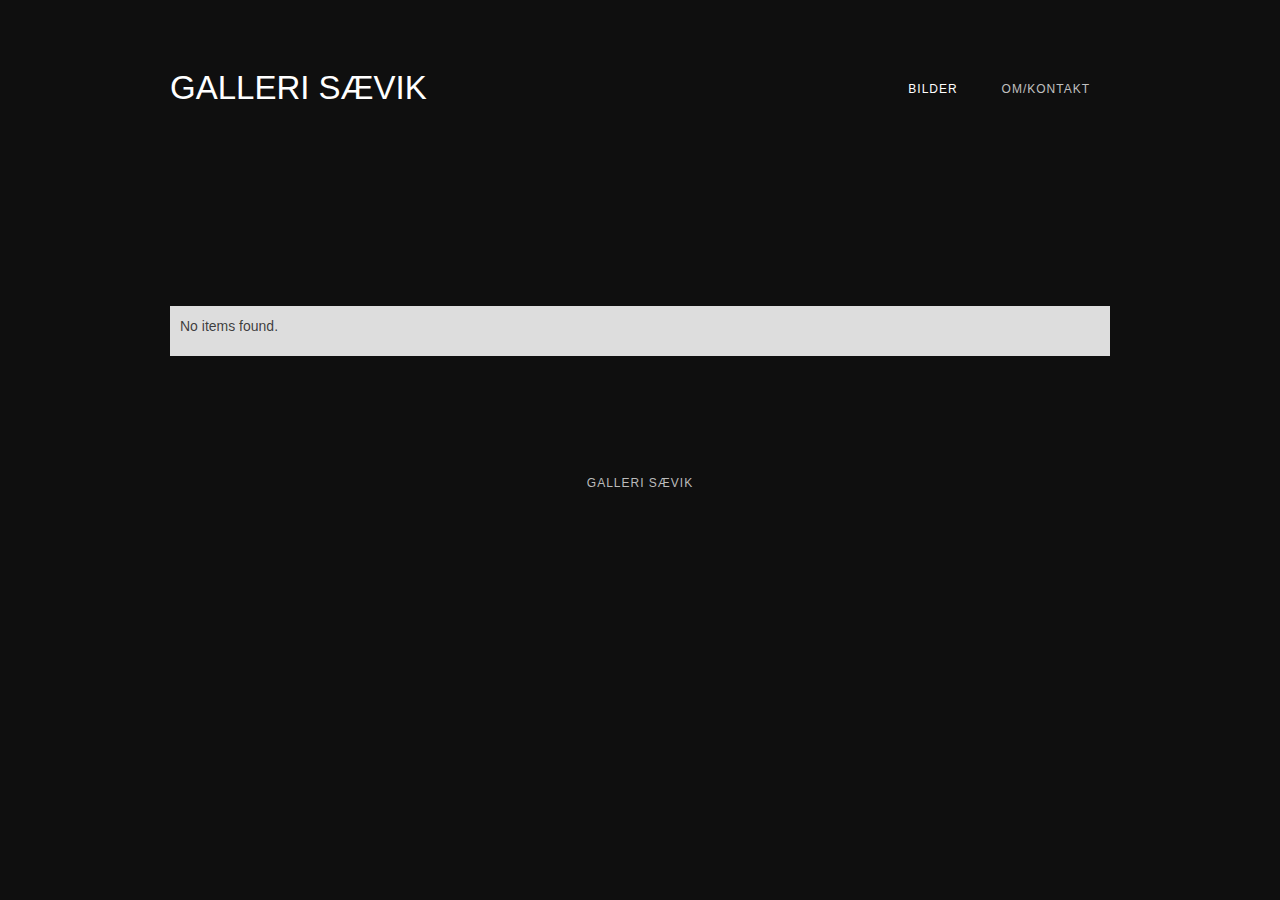
==== galleriet/index.html @ c8b90e95 "added site" ====
<!DOCTYPE html><!--  This site was created in Webflow. http://www.webflow.com  -->
<!--  Last Published: Wed Oct 27 2021 20:34:51 GMT+0000 (Coordinated Universal Time)  -->
<html data-wf-page="6176cd8d26c842cf38379faf" data-wf-site="6176cd8c26c84226b1379fab">
<head>
  <meta charset="utf-8">
  <title>Galleri Sævik</title>
  <meta content="Mitt navn er Hans Lennert Sævik og eg vokste opp på Sunnmøres kyst på ei lita øy som heiter Remøy. Eg har alltid teikna og måla, det å formidle tankar og inntrykk gjennom små og store bilder har eg stor glede av." name="description">
  <meta content="width=device-width, initial-scale=1" name="viewport">
  <meta content="Webflow" name="generator">
  <link href="css/normalize.css" rel="stylesheet" type="text/css">
  <link href="css/webflow.css" rel="stylesheet" type="text/css">
  <link href="css/kristian-arnesens-supercool-site.webflow.css" rel="stylesheet" type="text/css">
  <script src="https://ajax.googleapis.com/ajax/libs/webfont/1.6.26/webfont.js" type="text/javascript"></script>
  <script type="text/javascript">WebFont.load({  google: {    families: ["Montserrat:100,100italic,200,200italic,300,300italic,400,400italic,500,500italic,600,600italic,700,700italic,800,800italic,900,900italic","Roboto:300,regular,500"]  }});</script>
  <!-- [if lt IE 9]><script src="https://cdnjs.cloudflare.com/ajax/libs/html5shiv/3.7.3/html5shiv.min.js" type="text/javascript"></script><![endif] -->
  <script type="text/javascript">!function(o,c){var n=c.documentElement,t=" w-mod-";n.className+=t+"js",("ontouchstart"in o||o.DocumentTouch&&c instanceof DocumentTouch)&&(n.className+=t+"touch")}(window,document);</script>
  <link href="images/favicon.ico" rel="shortcut icon" type="image/x-icon">
  <link href="images/webclip.png" rel="apple-touch-icon">
</head>
<body class="body">
  <div data-collapse="medium" data-animation="default" data-duration="400" data-easing="ease" data-easing2="ease" role="banner" class="navigation-bar w-nav">
    <div class="container-2 w-container">
      <a href="index.html" aria-current="page" class="brand-link w-nav-brand w--current">
        <h1 class="brand-text">galleri sævik</h1>
      </a>
      <nav role="navigation" class="navigation-menu w-nav-menu">
        <a href="index.html" aria-current="page" class="navigation-link w-nav-link w--current">bilder</a>
        <a href="om.html" class="navigation-link w-nav-link">om/KONTAKT</a>
      </nav>
      <div class="hamburger-button w-nav-button">
        <div class="w-icon-nav-menu"></div>
      </div>
    </div>
  </div>
  <div data-w-id="7a8850a9-df16-95db-3a41-89ef258574bd" style="opacity:0" class="section-3 wf-section">
    <div class="text-block">Ta kontakt dersom du ynskjer å kjøpe eit bilete eller har spørsmål:</div>
    <a href="https://www.facebook.com/gallerisaevik" target="_blank" class="button button-4 forside-fb-knapp w-button">Facebook</a>
    <a href="tel:+4791871027" class="button button-4 w-button">918 71 027</a>
  </div>
  <div class="section wf-section">
    <div class="container w-container">
      <div class="w-dyn-list">
        <div role="list" class="collection-list masonry w-dyn-items w-row">
          <div role="listitem" class="collection-item masonry-item w-dyn-item w-col w-col-4">
            <a href="#" class="photo-link-block w-inline-block"><img style="opacity:0" data-w-id="dffe800f-c9b8-ebf3-4cc5-1fbe0707898b" src="" alt="">
              <div class="title"></div>
            </a>
          </div>
        </div>
        <div class="w-dyn-empty">
          <p>No items found.</p>
        </div>
      </div>
    </div>
  </div>
  <div class="footer wf-section">
    <div class="footer-text">galleri sævik</div>
  </div>
  <div class="w-embed">
    <style>
.w-webflow-badge {
position: fixed !important;    
display: None !important;    
visibility: hidden !important;}  
</style>
  </div>
  <script src="https://d3e54v103j8qbb.cloudfront.net/js/jquery-3.5.1.min.dc5e7f18c8.js?site=6176cd8c26c84226b1379fab" type="text/javascript" integrity="sha256-9/aliU8dGd2tb6OSsuzixeV4y/faTqgFtohetphbbj0=" crossorigin="anonymous"></script>
  <script src="js/webflow.js" type="text/javascript"></script>
  <!-- [if lte IE 9]><script src="https://cdnjs.cloudflare.com/ajax/libs/placeholders/3.0.2/placeholders.min.js"></script><![endif] -->
</body>
</html>
---- galleriet/css/webflow.css ----
@font-face {
  font-family: 'webflow-icons';
  src: url("[data-uri]") format('truetype');
  font-weight: normal;
  font-style: normal;
}
[class^="w-icon-"],
[class*=" w-icon-"] {
  /* use !important to prevent issues with browser extensions that change fonts */
  font-family: 'webflow-icons' !important;
  speak: none;
  font-style: normal;
  font-weight: normal;
  font-variant: normal;
  text-transform: none;
  line-height: 1;
  /* Better Font Rendering =========== */
  -webkit-font-smoothing: antialiased;
  -moz-osx-font-smoothing: grayscale;
}
.w-icon-slider-right:before {
  content: "\e600";
}
.w-icon-slider-left:before {
  content: "\e601";
}
.w-icon-nav-menu:before {
  content: "\e602";
}
.w-icon-arrow-down:before,
.w-icon-dropdown-toggle:before {
  content: "\e603";
}
.w-icon-file-upload-remove:before {
  content: "\e900";
}
.w-icon-file-upload-icon:before {
  content: "\e903";
}
* {
  -webkit-box-sizing: border-box;
  -moz-box-sizing: border-box;
  box-sizing: border-box;
}
html {
  height: 100%;
}
body {
  margin: 0;
  min-height: 100%;
  background-color: #fff;
  font-family: Arial, sans-serif;
  font-size: 14px;
  line-height: 20px;
  color: #333;
}
img {
  max-width: 100%;
  vertical-align: middle;
  display: inline-block;
}
html.w-mod-touch * {
  background-attachment: scroll !important;
}
.w-block {
  display: block;
}
.w-inline-block {
  max-width: 100%;
  display: inline-block;
}
.w-clearfix:before,
.w-clearfix:after {
  content: " ";
  display: table;
  grid-column-start: 1;
  grid-row-start: 1;
  grid-column-end: 2;
  grid-row-end: 2;
}
.w-clearfix:after {
  clear: both;
}
.w-hidden {
  display: none;
}
.w-button {
  display: inline-block;
  padding: 9px 15px;
  background-color: #3898EC;
  color: white;
  border: 0;
  line-height: inherit;
  text-decoration: none;
  cursor: pointer;
  border-radius: 0;
}
input.w-button {
  -webkit-appearance: button;
}
html[data-w-dynpage] [data-w-cloak] {
  color: transparent !important;
}
.w-webflow-badge,
.w-webflow-badge * {
  position: static;
  left: auto;
  top: auto;
  right: auto;
  bottom: auto;
  z-index: auto;
  display: block;
  visibility: visible;
  overflow: visible;
  overflow-x: visible;
  overflow-y: visible;
  box-sizing: border-box;
  width: auto;
  height: auto;
  max-height: none;
  max-width: none;
  min-height: 0;
  min-width: 0;
  margin: 0;
  padding: 0;
  float: none;
  clear: none;
  border: 0 none transparent;
  border-radius: 0;
  background: none;
  background-image: none;
  background-position: 0% 0%;
  background-size: auto auto;
  background-repeat: repeat;
  background-origin: padding-box;
  background-clip: border-box;
  background-attachment: scroll;
  background-color: transparent;
  box-shadow: none;
  opacity: 1.0;
  transform: none;
  transition: none;
  direction: ltr;
  font-family: inherit;
  font-weight: inherit;
  color: inherit;
  font-size: inherit;
  line-height: inherit;
  font-style: inherit;
  font-variant: inherit;
  text-align: inherit;
  letter-spacing: inherit;
  text-decoration: inherit;
  text-indent: 0;
  text-transform: inherit;
  list-style-type: disc;
  text-shadow: none;
  font-smoothing: auto;
  vertical-align: baseline;
  cursor: inherit;
  white-space: inherit;
  word-break: normal;
  word-spacing: normal;
  word-wrap: normal;
}
.w-webflow-badge {
  position: fixed !important;
  display: inline-block !important;
  visibility: visible !important;
  opacity: 1 !important;
  z-index: 2147483647 !important;
  top: auto !important;
  right: 12px !important;
  bottom: 12px !important;
  left: auto !important;
  color: #AAADB0 !important;
  background-color: #fff !important;
  border-radius: 3px !important;
  padding: 6px 8px 6px 6px !important;
  font-size: 12px !important;
  opacity: 1.0 !important;
  line-height: 14px !important;
  text-decoration: none !important;
  transform: none !important;
  margin: 0 !important;
  width: auto !important;
  height: auto !important;
  overflow: visible !important;
  white-space: nowrap;
  box-shadow: 0 0 0 1px rgba(0, 0, 0, 0.1), 0px 1px 3px rgba(0, 0, 0, 0.1);
  cursor: pointer;
}
.w-webflow-badge > img {
  display: inline-block !important;
  visibility: visible !important;
  opacity: 1 !important;
  vertical-align: middle !important;
}
h1,
h2,
h3,
h4,
h5,
h6 {
  font-weight: bold;
  margin-bottom: 10px;
}
h1 {
  font-size: 38px;
  line-height: 44px;
  margin-top: 20px;
}
h2 {
  font-size: 32px;
  line-height: 36px;
  margin-top: 20px;
}
h3 {
  font-size: 24px;
  line-height: 30px;
  margin-top: 20px;
}
h4 {
  font-size: 18px;
  line-height: 24px;
  margin-top: 10px;
}
h5 {
  font-size: 14px;
  line-height: 20px;
  margin-top: 10px;
}
h6 {
  font-size: 12px;
  line-height: 18px;
  margin-top: 10px;
}
p {
  margin-top: 0;
  margin-bottom: 10px;
}
blockquote {
  margin: 0 0 10px 0;
  padding: 10px 20px;
  border-left: 5px solid #E2E2E2;
  font-size: 18px;
  line-height: 22px;
}
figure {
  margin: 0;
  margin-bottom: 10px;
}
figcaption {
  margin-top: 5px;
  text-align: center;
}
ul,
ol {
  margin-top: 0px;
  margin-bottom: 10px;
  padding-left: 40px;
}
.w-list-unstyled {
  padding-left: 0;
  list-style: none;
}
.w-embed:before,
.w-embed:after {
  content: " ";
  display: table;
  grid-column-start: 1;
  grid-row-start: 1;
  grid-column-end: 2;
  grid-row-end: 2;
}
.w-embed:after {
  clear: both;
}
.w-video {
  width: 100%;
  position: relative;
  padding: 0;
}
.w-video iframe,
.w-video object,
.w-video embed {
  position: absolute;
  top: 0;
  left: 0;
  width: 100%;
  height: 100%;
}
fieldset {
  padding: 0;
  margin: 0;
  border: 0;
}
button,
html input[type="button"],
input[type="reset"] {
  border: 0;
  cursor: pointer;
  -webkit-appearance: button;
}
.w-form {
  margin: 0 0 15px;
}
.w-form-done {
  display: none;
  padding: 20px;
  text-align: center;
  background-color: #dddddd;
}
.w-form-fail {
  display: none;
  margin-top: 10px;
  padding: 10px;
  background-color: #ffdede;
}
label {
  display: block;
  margin-bottom: 5px;
  font-weight: bold;
}
.w-input,
.w-select {
  display: block;
  width: 100%;
  height: 38px;
  padding: 8px 12px;
  margin-bottom: 10px;
  font-size: 14px;
  line-height: 1.428571429;
  color: #333333;
  vertical-align: middle;
  background-color: #ffffff;
  border: 1px solid #cccccc;
}
.w-input:-moz-placeholder,
.w-select:-moz-placeholder {
  color: #999;
}
.w-input::-moz-placeholder,
.w-select::-moz-placeholder {
  color: #999;
  opacity: 1;
}
.w-input:-ms-input-placeholder,
.w-select:-ms-input-placeholder {
  color: #999;
}
.w-input::-webkit-input-placeholder,
.w-select::-webkit-input-placeholder {
  color: #999;
}
.w-input:focus,
.w-select:focus {
  border-color: #3898EC;
  outline: 0;
}
.w-input[disabled],
.w-select[disabled],
.w-input[readonly],
.w-select[readonly],
fieldset[disabled] .w-input,
fieldset[disabled] .w-select {
  cursor: not-allowed;
  background-color: #eeeeee;
}
textarea.w-input,
textarea.w-select {
  height: auto;
}
.w-select {
  background-color: #f3f3f3;
}
.w-select[multiple] {
  height: auto;
}
.w-form-label {
  display: inline-block;
  cursor: pointer;
  font-weight: normal;
  margin-bottom: 0px;
}
.w-radio {
  display: block;
  margin-bottom: 5px;
  padding-left: 20px;
}
.w-radio:before,
.w-radio:after {
  content: " ";
  display: table;
  grid-column-start: 1;
  grid-row-start: 1;
  grid-column-end: 2;
  grid-row-end: 2;
}
.w-radio:after {
  clear: both;
}
.w-radio-input {
  margin: 4px 0 0;
  margin-top: 1px \9;
  line-height: normal;
  float: left;
  margin-left: -20px;
}
.w-radio-input {
  margin-top: 3px;
}
.w-file-upload {
  display: block;
  margin-bottom: 10px;
}
.w-file-upload-input {
  width: 0.1px;
  height: 0.1px;
  opacity: 0;
  overflow: hidden;
  position: absolute;
  z-index: -100;
}
.w-file-upload-default,
.w-file-upload-uploading,
.w-file-upload-success {
  display: inline-block;
  color: #333333;
}
.w-file-upload-error {
  display: block;
  margin-top: 10px;
}
.w-file-upload-default.w-hidden,
.w-file-upload-uploading.w-hidden,
.w-file-upload-error.w-hidden,
.w-file-upload-success.w-hidden {
  display: none;
}
.w-file-upload-uploading-btn {
  display: flex;
  font-size: 14px;
  font-weight: normal;
  cursor: pointer;
  margin: 0;
  padding: 8px 12px;
  border: 1px solid #cccccc;
  background-color: #fafafa;
}
.w-file-upload-file {
  display: flex;
  flex-grow: 1;
  justify-content: space-between;
  margin: 0;
  padding: 8px 9px 8px 11px;
  border: 1px solid #cccccc;
  background-color: #fafafa;
}
.w-file-upload-file-name {
  font-size: 14px;
  font-weight: normal;
  display: block;
}
.w-file-remove-link {
  margin-top: 3px;
  margin-left: 10px;
  width: auto;
  height: auto;
  padding: 3px;
  display: block;
  cursor: pointer;
}
.w-icon-file-upload-remove {
  margin: auto;
  font-size: 10px;
}
.w-file-upload-error-msg {
  display: inline-block;
  color: #ea384c;
  padding: 2px 0;
}
.w-file-upload-info {
  display: inline-block;
  line-height: 38px;
  padding: 0 12px;
}
.w-file-upload-label {
  display: inline-block;
  font-size: 14px;
  font-weight: normal;
  cursor: pointer;
  margin: 0;
  padding: 8px 12px;
  border: 1px solid #cccccc;
  background-color: #fafafa;
}
.w-icon-file-upload-icon,
.w-icon-file-upload-uploading {
  display: inline-block;
  margin-right: 8px;
  width: 20px;
}
.w-icon-file-upload-uploading {
  height: 20px;
}
.w-container {
  margin-left: auto;
  margin-right: auto;
  max-width: 940px;
}
.w-container:before,
.w-container:after {
  content: " ";
  display: table;
  grid-column-start: 1;
  grid-row-start: 1;
  grid-column-end: 2;
  grid-row-end: 2;
}
.w-container:after {
  clear: both;
}
.w-container .w-row {
  margin-left: -10px;
  margin-right: -10px;
}
.w-row:before,
.w-row:after {
  content: " ";
  display: table;
  grid-column-start: 1;
  grid-row-start: 1;
  grid-column-end: 2;
  grid-row-end: 2;
}
.w-row:after {
  clear: both;
}
.w-row .w-row {
  margin-left: 0;
  margin-right: 0;
}
.w-col {
  position: relative;
  float: left;
  width: 100%;
  min-height: 1px;
  padding-left: 10px;
  padding-right: 10px;
}
.w-col .w-col {
  padding-left: 0;
  padding-right: 0;
}
.w-col-1 {
  width: 8.33333333%;
}
.w-col-2 {
  width: 16.66666667%;
}
.w-col-3 {
  width: 25%;
}
.w-col-4 {
  width: 33.33333333%;
}
.w-col-5 {
  width: 41.66666667%;
}
.w-col-6 {
  width: 50%;
}
.w-col-7 {
  width: 58.33333333%;
}
.w-col-8 {
  width: 66.66666667%;
}
.w-col-9 {
  width: 75%;
}
.w-col-10 {
  width: 83.33333333%;
}
.w-col-11 {
  width: 91.66666667%;
}
.w-col-12 {
  width: 100%;
}
.w-hidden-main {
  display: none !important;
}
@media screen and (max-width: 991px) {
  .w-container {
    max-width: 728px;
  }
  .w-hidden-main {
    display: inherit !important;
  }
  .w-hidden-medium {
    display: none !important;
  }
  .w-col-medium-1 {
    width: 8.33333333%;
  }
  .w-col-medium-2 {
    width: 16.66666667%;
  }
  .w-col-medium-3 {
    width: 25%;
  }
  .w-col-medium-4 {
    width: 33.33333333%;
  }
  .w-col-medium-5 {
    width: 41.66666667%;
  }
  .w-col-medium-6 {
    width: 50%;
  }
  .w-col-medium-7 {
    width: 58.33333333%;
  }
  .w-col-medium-8 {
    width: 66.66666667%;
  }
  .w-col-medium-9 {
    width: 75%;
  }
  .w-col-medium-10 {
    width: 83.33333333%;
  }
  .w-col-medium-11 {
    width: 91.66666667%;
  }
  .w-col-medium-12 {
    width: 100%;
  }
  .w-col-stack {
    width: 100%;
    left: auto;
    right: auto;
  }
}
@media screen and (max-width: 767px) {
  .w-hidden-main {
    display: inherit !important;
  }
  .w-hidden-medium {
    display: inherit !important;
  }
  .w-hidden-small {
    display: none !important;
  }
  .w-row,
  .w-container .w-row {
    margin-left: 0;
    margin-right: 0;
  }
  .w-col {
    width: 100%;
    left: auto;
    right: auto;
  }
  .w-col-small-1 {
    width: 8.33333333%;
  }
  .w-col-small-2 {
    width: 16.66666667%;
  }
  .w-col-small-3 {
    width: 25%;
  }
  .w-col-small-4 {
    width: 33.33333333%;
  }
  .w-col-small-5 {
    width: 41.66666667%;
  }
  .w-col-small-6 {
    width: 50%;
  }
  .w-col-small-7 {
    width: 58.33333333%;
  }
  .w-col-small-8 {
    width: 66.66666667%;
  }
  .w-col-small-9 {
    width: 75%;
  }
  .w-col-small-10 {
    width: 83.33333333%;
  }
  .w-col-small-11 {
    width: 91.66666667%;
  }
  .w-col-small-12 {
    width: 100%;
  }
}
@media screen and (max-width: 479px) {
  .w-container {
    max-width: none;
  }
  .w-hidden-main {
    display: inherit !important;
  }
  .w-hidden-medium {
    display: inherit !important;
  }
  .w-hidden-small {
    display: inherit !important;
  }
  .w-hidden-tiny {
    display: none !important;
  }
  .w-col {
    width: 100%;
  }
  .w-col-tiny-1 {
    width: 8.33333333%;
  }
  .w-col-tiny-2 {
    width: 16.66666667%;
  }
  .w-col-tiny-3 {
    width: 25%;
  }
  .w-col-tiny-4 {
    width: 33.33333333%;
  }
  .w-col-tiny-5 {
    width: 41.66666667%;
  }
  .w-col-tiny-6 {
    width: 50%;
  }
  .w-col-tiny-7 {
    width: 58.33333333%;
  }
  .w-col-tiny-8 {
    width: 66.66666667%;
  }
  .w-col-tiny-9 {
    width: 75%;
  }
  .w-col-tiny-10 {
    width: 83.33333333%;
  }
  .w-col-tiny-11 {
    width: 91.66666667%;
  }
  .w-col-tiny-12 {
    width: 100%;
  }
}
.w-widget {
  position: relative;
}
.w-widget-map {
  width: 100%;
  height: 400px;
}
.w-widget-map label {
  width: auto;
  display: inline;
}
.w-widget-map img {
  max-width: inherit;
}
.w-widget-map .gm-style-iw {
  text-align: center;
}
.w-widget-map .gm-style-iw > button {
  display: none !important;
}
.w-widget-twitter {
  overflow: hidden;
}
.w-widget-twitter-count-shim {
  display: inline-block;
  vertical-align: top;
  position: relative;
  width: 28px;
  height: 20px;
  text-align: center;
  background: white;
  border: #758696 solid 1px;
  border-radius: 3px;
}
.w-widget-twitter-count-shim * {
  pointer-events: none;
  -webkit-user-select: none;
  -moz-user-select: none;
  -ms-user-select: none;
  user-select: none;
}
.w-widget-twitter-count-shim .w-widget-twitter-count-inner {
  position: relative;
  font-size: 15px;
  line-height: 12px;
  text-align: center;
  color: #999;
  font-family: serif;
}
.w-widget-twitter-count-shim .w-widget-twitter-count-clear {
  position: relative;
  display: block;
}
.w-widget-twitter-count-shim.w--large {
  width: 36px;
  height: 28px;
}
.w-widget-twitter-count-shim.w--large .w-widget-twitter-count-inner {
  font-size: 18px;
  line-height: 18px;
}
.w-widget-twitter-count-shim:not(.w--vertical) {
  margin-left: 5px;
  margin-right: 8px;
}
.w-widget-twitter-count-shim:not(.w--vertical).w--large {
  margin-left: 6px;
}
.w-widget-twitter-count-shim:not(.w--vertical):before,
.w-widget-twitter-count-shim:not(.w--vertical):after {
  top: 50%;
  left: 0;
  border: solid transparent;
  content: " ";
  height: 0;
  width: 0;
  position: absolute;
  pointer-events: none;
}
.w-widget-twitter-count-shim:not(.w--vertical):before {
  border-color: rgba(117, 134, 150, 0);
  border-right-color: #5d6c7b;
  border-width: 4px;
  margin-left: -9px;
  margin-top: -4px;
}
.w-widget-twitter-count-shim:not(.w--vertical).w--large:before {
  border-width: 5px;
  margin-left: -10px;
  margin-top: -5px;
}
.w-widget-twitter-count-shim:not(.w--vertical):after {
  border-color: rgba(255, 255, 255, 0);
  border-right-color: white;
  border-width: 4px;
  margin-left: -8px;
  margin-top: -4px;
}
.w-widget-twitter-count-shim:not(.w--vertical).w--large:after {
  border-width: 5px;
  margin-left: -9px;
  margin-top: -5px;
}
.w-widget-twitter-count-shim.w--vertical {
  width: 61px;
  height: 33px;
  margin-bottom: 8px;
}
.w-widget-twitter-count-shim.w--vertical:before,
.w-widget-twitter-count-shim.w--vertical:after {
  top: 100%;
  left: 50%;
  border: solid transparent;
  content: " ";
  height: 0;
  width: 0;
  position: absolute;
  pointer-events: none;
}
.w-widget-twitter-count-shim.w--vertical:before {
  border-color: rgba(117, 134, 150, 0);
  border-top-color: #5d6c7b;
  border-width: 5px;
  margin-left: -5px;
}
.w-widget-twitter-count-shim.w--vertical:after {
  border-color: rgba(255, 255, 255, 0);
  border-top-color: white;
  border-width: 4px;
  margin-left: -4px;
}
.w-widget-twitter-count-shim.w--vertical .w-widget-twitter-count-inner {
  font-size: 18px;
  line-height: 22px;
}
.w-widget-twitter-count-shim.w--vertical.w--large {
  width: 76px;
}
.w-widget-gplus {
  overflow: hidden;
}
.w-background-video {
  position: relative;
  overflow: hidden;
  height: 500px;
  color: white;
}
.w-background-video > video {
  background-size: cover;
  background-position: 50% 50%;
  position: absolute;
  margin: auto;
  width: 100%;
  height: 100%;
  right: -100%;
  bottom: -100%;
  top: -100%;
  left: -100%;
  object-fit: cover;
  z-index: -100;
}
.w-background-video > video::-webkit-media-controls-start-playback-button {
  display: none !important;
  -webkit-appearance: none;
}
.w-slider {
  position: relative;
  height: 300px;
  text-align: center;
  background: #dddddd;
  clear: both;
  -webkit-tap-highlight-color: rgba(0, 0, 0, 0);
  tap-highlight-color: rgba(0, 0, 0, 0);
}
.w-slider-mask {
  position: relative;
  display: block;
  overflow: hidden;
  z-index: 1;
  left: 0;
  right: 0;
  height: 100%;
  white-space: nowrap;
}
.w-slide {
  position: relative;
  display: inline-block;
  vertical-align: top;
  width: 100%;
  height: 100%;
  white-space: normal;
  text-align: left;
}
.w-slider-nav {
  position: absolute;
  z-index: 2;
  top: auto;
  right: 0;
  bottom: 0;
  left: 0;
  margin: auto;
  padding-top: 10px;
  height: 40px;
  text-align: center;
  -webkit-tap-highlight-color: rgba(0, 0, 0, 0);
  tap-highlight-color: rgba(0, 0, 0, 0);
}
.w-slider-nav.w-round > div {
  border-radius: 100%;
}
.w-slider-nav.w-num > div {
  width: auto;
  height: auto;
  padding: 0.2em 0.5em;
  font-size: inherit;
  line-height: inherit;
}
.w-slider-nav.w-shadow > div {
  box-shadow: 0 0 3px rgba(51, 51, 51, 0.4);
}
.w-slider-nav-invert {
  color: #fff;
}
.w-slider-nav-invert > div {
  background-color: rgba(34, 34, 34, 0.4);
}
.w-slider-nav-invert > div.w-active {
  background-color: #222;
}
.w-slider-dot {
  position: relative;
  display: inline-block;
  width: 1em;
  height: 1em;
  background-color: rgba(255, 255, 255, 0.4);
  cursor: pointer;
  margin: 0 3px 0.5em;
  transition: background-color 100ms, color 100ms;
}
.w-slider-dot.w-active {
  background-color: #fff;
}
.w-slider-dot:focus {
  outline: none;
  box-shadow: 0px 0px 0px 2px #fff;
}
.w-slider-dot:focus.w-active {
  box-shadow: none;
}
.w-slider-arrow-left,
.w-slider-arrow-right {
  position: absolute;
  width: 80px;
  top: 0;
  right: 0;
  bottom: 0;
  left: 0;
  margin: auto;
  cursor: pointer;
  overflow: hidden;
  color: white;
  font-size: 40px;
  -webkit-tap-highlight-color: rgba(0, 0, 0, 0);
  tap-highlight-color: rgba(0, 0, 0, 0);
  -webkit-user-select: none;
  -moz-user-select: none;
  -ms-user-select: none;
  user-select: none;
}
.w-slider-arrow-left [class^='w-icon-'],
.w-slider-arrow-right [class^='w-icon-'],
.w-slider-arrow-left [class*=' w-icon-'],
.w-slider-arrow-right [class*=' w-icon-'] {
  position: absolute;
}
.w-slider-arrow-left:focus,
.w-slider-arrow-right:focus {
  outline: 0;
}
.w-slider-arrow-left {
  z-index: 3;
  right: auto;
}
.w-slider-arrow-right {
  z-index: 4;
  left: auto;
}
.w-icon-slider-left,
.w-icon-slider-right {
  top: 0;
  right: 0;
  bottom: 0;
  left: 0;
  margin: auto;
  width: 1em;
  height: 1em;
}
.w-slider-aria-label {
  border: 0;
  clip: rect(0 0 0 0);
  height: 1px;
  margin: -1px;
  overflow: hidden;
  padding: 0;
  position: absolute;
  width: 1px;
}
.w-slider-force-show {
  display: block !important;
}
.w-dropdown {
  display: inline-block;
  position: relative;
  text-align: left;
  margin-left: auto;
  margin-right: auto;
  z-index: 900;
}
.w-dropdown-btn,
.w-dropdown-toggle,
.w-dropdown-link {
  position: relative;
  vertical-align: top;
  text-decoration: none;
  color: #222222;
  padding: 20px;
  text-align: left;
  margin-left: auto;
  margin-right: auto;
  white-space: nowrap;
}
.w-dropdown-toggle {
  -webkit-user-select: none;
  -moz-user-select: none;
  -ms-user-select: none;
  user-select: none;
  display: inline-block;
  cursor: pointer;
  padding-right: 40px;
}
.w-dropdown-toggle:focus {
  outline: 0;
}
.w-icon-dropdown-toggle {
  position: absolute;
  top: 0;
  right: 0;
  bottom: 0;
  margin: auto;
  margin-right: 20px;
  width: 1em;
  height: 1em;
}
.w-dropdown-list {
  position: absolute;
  background: #dddddd;
  display: none;
  min-width: 100%;
}
.w-dropdown-list.w--open {
  display: block;
}
.w-dropdown-link {
  padding: 10px 20px;
  display: block;
  color: #222222;
}
.w-dropdown-link.w--current {
  color: #0082f3;
}
.w-dropdown-link:focus {
  outline: 0;
}
@media screen and (max-width: 767px) {
  .w-nav-brand {
    padding-left: 10px;
  }
}
/**
 * ## Note
 * Safari (on both iOS and OS X) does not handle viewport units (vh, vw) well.
 * For example percentage units do not work on descendants of elements that
 * have any dimensions expressed in viewport units. It also doesn’t handle them at
 * all in `calc()`.
 */
/**
 * Wrapper around all lightbox elements
 *
 * 1. Since the lightbox can receive focus, IE also gives it an outline.
 * 2. Fixes flickering on Chrome when a transition is in progress
 *    underneath the lightbox.
 */
.w-lightbox-backdrop {
  color: #000;
  cursor: auto;
  font-family: serif;
  font-size: medium;
  font-style: normal;
  font-variant: normal;
  font-weight: normal;
  letter-spacing: normal;
  line-height: normal;
  list-style: disc;
  text-align: start;
  text-indent: 0;
  text-shadow: none;
  text-transform: none;
  visibility: visible;
  white-space: normal;
  word-break: normal;
  word-spacing: normal;
  word-wrap: normal;
  position: fixed;
  top: 0;
  right: 0;
  bottom: 0;
  left: 0;
  color: #fff;
  font-family: "Helvetica Neue", Helvetica, Ubuntu, "Segoe UI", Verdana, sans-serif;
  font-size: 17px;
  line-height: 1.2;
  font-weight: 300;
  text-align: center;
  background: rgba(0, 0, 0, 0.9);
  z-index: 2000;
  outline: 0;
  /* 1 */
  opacity: 0;
  -webkit-user-select: none;
  -moz-user-select: none;
  -ms-user-select: none;
  -webkit-tap-highlight-color: transparent;
  -webkit-transform: translate(0, 0);
  /* 2 */
}
/**
 * Neat trick to bind the rubberband effect to our canvas instead of the whole
 * document on iOS. It also prevents a bug that causes the document underneath to scroll.
 */
.w-lightbox-backdrop,
.w-lightbox-container {
  height: 100%;
  overflow: auto;
  -webkit-overflow-scrolling: touch;
}
.w-lightbox-content {
  position: relative;
  height: 100vh;
  overflow: hidden;
}
.w-lightbox-view {
  position: absolute;
  width: 100vw;
  height: 100vh;
  opacity: 0;
}
.w-lightbox-view:before {
  content: "";
  height: 100vh;
}
/* .w-lightbox-content */
.w-lightbox-group,
.w-lightbox-group .w-lightbox-view,
.w-lightbox-group .w-lightbox-view:before {
  height: 86vh;
}
.w-lightbox-frame,
.w-lightbox-view:before {
  display: inline-block;
  vertical-align: middle;
}
/*
 * 1. Remove default margin set by user-agent on the <figure> element.
 */
.w-lightbox-figure {
  position: relative;
  margin: 0;
  /* 1 */
}
.w-lightbox-group .w-lightbox-figure {
  cursor: pointer;
}
/**
 * IE adds image dimensions as width and height attributes on the IMG tag,
 * but we need both width and height to be set to auto to enable scaling.
 */
.w-lightbox-img {
  width: auto;
  height: auto;
  max-width: none;
}
/**
 * 1. Reset if style is set by user on "All Images"
 */
.w-lightbox-image {
  display: block;
  float: none;
  /* 1 */
  max-width: 100vw;
  max-height: 100vh;
}
.w-lightbox-group .w-lightbox-image {
  max-height: 86vh;
}
.w-lightbox-caption {
  position: absolute;
  right: 0;
  bottom: 0;
  left: 0;
  padding: .5em 1em;
  background: rgba(0, 0, 0, 0.4);
  text-align: left;
  text-overflow: ellipsis;
  white-space: nowrap;
  overflow: hidden;
}
.w-lightbox-embed {
  position: absolute;
  top: 0;
  right: 0;
  bottom: 0;
  left: 0;
  width: 100%;
  height: 100%;
}
.w-lightbox-control {
  position: absolute;
  top: 0;
  width: 4em;
  background-size: 24px;
  background-repeat: no-repeat;
  background-position: center;
  cursor: pointer;
  -webkit-transition: all .3s;
  transition: all .3s;
}
.w-lightbox-left {
  display: none;
  bottom: 0;
  left: 0;
  /* <svg xmlns="http://www.w3.org/2000/svg" viewBox="-20 0 24 40" width="24" height="40"><g transform="rotate(45)"><path d="m0 0h5v23h23v5h-28z" opacity=".4"/><path d="m1 1h3v23h23v3h-26z" fill="#fff"/></g></svg> */
  background-image: url("[data-uri]");
}
.w-lightbox-right {
  display: none;
  right: 0;
  bottom: 0;
  /* <svg xmlns="http://www.w3.org/2000/svg" viewBox="-4 0 24 40" width="24" height="40"><g transform="rotate(45)"><path d="m0-0h28v28h-5v-23h-23z" opacity=".4"/><path d="m1 1h26v26h-3v-23h-23z" fill="#fff"/></g></svg> */
  background-image: url("[data-uri]");
}
/*
 * Without specifying the with and height inside the SVG, all versions of IE render the icon too small.
 * The bug does not seem to manifest itself if the elements are tall enough such as the above arrows.
 * (http://stackoverflow.com/questions/16092114/background-size-differs-in-internet-explorer)
 */
.w-lightbox-close {
  right: 0;
  height: 2.6em;
  /* <svg xmlns="http://www.w3.org/2000/svg" viewBox="-4 0 18 17" width="18" height="17"><g transform="rotate(45)"><path d="m0 0h7v-7h5v7h7v5h-7v7h-5v-7h-7z" opacity=".4"/><path d="m1 1h7v-7h3v7h7v3h-7v7h-3v-7h-7z" fill="#fff"/></g></svg> */
  background-image: url("[data-uri]");
  background-size: 18px;
}
/**
 * 1. All IE versions add extra space at the bottom without this.
 */
.w-lightbox-strip {
  position: absolute;
  bottom: 0;
  left: 0;
  right: 0;
  padding: 0 1vh;
  line-height: 0;
  /* 1 */
  white-space: nowrap;
  overflow-x: auto;
  overflow-y: hidden;
}
/*
 * 1. We use content-box to avoid having to do `width: calc(10vh + 2vw)`
 *    which doesn’t work in Safari anyway.
 * 2. Chrome renders images pixelated when switching to GPU. Making sure
 *    the parent is also rendered on the GPU (by setting translate3d for
 *    example) fixes this behavior.
 */
.w-lightbox-item {
  display: inline-block;
  width: 10vh;
  padding: 2vh 1vh;
  box-sizing: content-box;
  /* 1 */
  cursor: pointer;
  -webkit-transform: translate3d(0, 0, 0);
  /* 2 */
}
.w-lightbox-active {
  opacity: .3;
}
.w-lightbox-thumbnail {
  position: relative;
  height: 10vh;
  background: #222;
  overflow: hidden;
}
.w-lightbox-thumbnail-image {
  position: absolute;
  top: 0;
  left: 0;
}
.w-lightbox-thumbnail .w-lightbox-tall {
  top: 50%;
  width: 100%;
  -webkit-transform: translate(0, -50%);
  -ms-transform: translate(0, -50%);
  transform: translate(0, -50%);
}
.w-lightbox-thumbnail .w-lightbox-wide {
  left: 50%;
  height: 100%;
  -webkit-transform: translate(-50%, 0);
  -ms-transform: translate(-50%, 0);
  transform: translate(-50%, 0);
}
/*
 * Spinner
 *
 * Absolute pixel values are used to avoid rounding errors that would cause
 * the white spinning element to be misaligned with the track.
 */
.w-lightbox-spinner {
  position: absolute;
  top: 50%;
  left: 50%;
  box-sizing: border-box;
  width: 40px;
  height: 40px;
  margin-top: -20px;
  margin-left: -20px;
  border: 5px solid rgba(0, 0, 0, 0.4);
  border-radius: 50%;
  -webkit-animation: spin .8s infinite linear;
  animation: spin .8s infinite linear;
}
.w-lightbox-spinner:after {
  content: "";
  position: absolute;
  top: -4px;
  right: -4px;
  bottom: -4px;
  left: -4px;
  border: 3px solid transparent;
  border-bottom-color: #fff;
  border-radius: 50%;
}
/*
 * Utility classes
 */
.w-lightbox-hide {
  display: none;
}
.w-lightbox-noscroll {
  overflow: hidden;
}
@media (min-width: 768px) {
  .w-lightbox-content {
    height: 96vh;
    margin-top: 2vh;
  }
  .w-lightbox-view,
  .w-lightbox-view:before {
    height: 96vh;
  }
  /* .w-lightbox-content */
  .w-lightbox-group,
  .w-lightbox-group .w-lightbox-view,
  .w-lightbox-group .w-lightbox-view:before {
    height: 84vh;
  }
  .w-lightbox-image {
    max-width: 96vw;
    max-height: 96vh;
  }
  .w-lightbox-group .w-lightbox-image {
    max-width: 82.3vw;
    max-height: 84vh;
  }
  .w-lightbox-left,
  .w-lightbox-right {
    display: block;
    opacity: .5;
  }
  .w-lightbox-close {
    opacity: .8;
  }
  .w-lightbox-control:hover {
    opacity: 1;
  }
}
.w-lightbox-inactive,
.w-lightbox-inactive:hover {
  opacity: 0;
}
.w-richtext:before,
.w-richtext:after {
  content: " ";
  display: table;
  grid-column-start: 1;
  grid-row-start: 1;
  grid-column-end: 2;
  grid-row-end: 2;
}
.w-richtext:after {
  clear: both;
}
.w-richtext[contenteditable="true"]:before,
.w-richtext[contenteditable="true"]:after {
  white-space: initial;
}
.w-richtext ol,
.w-richtext ul {
  overflow: hidden;
}
.w-richtext .w-richtext-figure-selected.w-richtext-figure-type-video div:after,
.w-richtext .w-richtext-figure-selected[data-rt-type="video"] div:after {
  outline: 2px solid #2895f7;
}
.w-richtext .w-richtext-figure-selected.w-richtext-figure-type-image div,
.w-richtext .w-richtext-figure-selected[data-rt-type="image"] div {
  outline: 2px solid #2895f7;
}
.w-richtext figure.w-richtext-figure-type-video > div:after,
.w-richtext figure[data-rt-type="video"] > div:after {
  content: '';
  position: absolute;
  display: none;
  left: 0;
  top: 0;
  right: 0;
  bottom: 0;
}
.w-richtext figure {
  position: relative;
  max-width: 60%;
}
.w-richtext figure > div:before {
  cursor: default!important;
}
.w-richtext figure img {
  width: 100%;
}
.w-richtext figure figcaption.w-richtext-figcaption-placeholder {
  opacity: 0.6;
}
.w-richtext figure div {
  /* fix incorrectly sized selection border in the data manager */
  font-size: 0px;
  color: transparent;
}
.w-richtext figure.w-richtext-figure-type-image,
.w-richtext figure[data-rt-type="image"] {
  display: table;
}
.w-richtext figure.w-richtext-figure-type-image > div,
.w-richtext figure[data-rt-type="image"] > div {
  display: inline-block;
}
.w-richtext figure.w-richtext-figure-type-image > figcaption,
.w-richtext figure[data-rt-type="image"] > figcaption {
  display: table-caption;
  caption-side: bottom;
}
.w-richtext figure.w-richtext-figure-type-video,
.w-richtext figure[data-rt-type="video"] {
  width: 60%;
  height: 0;
}
.w-richtext figure.w-richtext-figure-type-video iframe,
.w-richtext figure[data-rt-type="video"] iframe {
  position: absolute;
  top: 0;
  left: 0;
  width: 100%;
  height: 100%;
}
.w-richtext figure.w-richtext-figure-type-video > div,
.w-richtext figure[data-rt-type="video"] > div {
  width: 100%;
}
.w-richtext figure.w-richtext-align-center {
  margin-right: auto;
  margin-left: auto;
  clear: both;
}
.w-richtext figure.w-richtext-align-center.w-richtext-figure-type-image > div,
.w-richtext figure.w-richtext-align-center[data-rt-type="image"] > div {
  max-width: 100%;
}
.w-richtext figure.w-richtext-align-normal {
  clear: both;
}
.w-richtext figure.w-richtext-align-fullwidth {
  width: 100%;
  max-width: 100%;
  text-align: center;
  clear: both;
  display: block;
  margin-right: auto;
  margin-left: auto;
}
.w-richtext figure.w-richtext-align-fullwidth > div {
  display: inline-block;
  /* padding-bottom is used for aspect ratios in video figures
      we want the div to inherit that so hover/selection borders in the designer-canvas
      fit right*/
  padding-bottom: inherit;
}
.w-richtext figure.w-richtext-align-fullwidth > figcaption {
  display: block;
}
.w-richtext figure.w-richtext-align-floatleft {
  float: left;
  margin-right: 15px;
  clear: none;
}
.w-richtext figure.w-richtext-align-floatright {
  float: right;
  margin-left: 15px;
  clear: none;
}
.w-nav {
  position: relative;
  background: #dddddd;
  z-index: 1000;
}
.w-nav:before,
.w-nav:after {
  content: " ";
  display: table;
  grid-column-start: 1;
  grid-row-start: 1;
  grid-column-end: 2;
  grid-row-end: 2;
}
.w-nav:after {
  clear: both;
}
.w-nav-brand {
  position: relative;
  float: left;
  text-decoration: none;
  color: #333333;
}
.w-nav-link {
  position: relative;
  display: inline-block;
  vertical-align: top;
  text-decoration: none;
  color: #222222;
  padding: 20px;
  text-align: left;
  margin-left: auto;
  margin-right: auto;
}
.w-nav-link.w--current {
  color: #0082f3;
}
.w-nav-menu {
  position: relative;
  float: right;
}
[data-nav-menu-open] {
  display: block !important;
  position: absolute;
  top: 100%;
  left: 0;
  right: 0;
  background: #C8C8C8;
  text-align: center;
  overflow: visible;
  min-width: 200px;
}
.w--nav-link-open {
  display: block;
  position: relative;
}
.w-nav-overlay {
  position: absolute;
  overflow: hidden;
  display: none;
  top: 100%;
  left: 0;
  right: 0;
  width: 100%;
}
.w-nav-overlay [data-nav-menu-open] {
  top: 0;
}
.w-nav[data-animation="over-left"] .w-nav-overlay {
  width: auto;
}
.w-nav[data-animation="over-left"] .w-nav-overlay,
.w-nav[data-animation="over-left"] [data-nav-menu-open] {
  right: auto;
  z-index: 1;
  top: 0;
}
.w-nav[data-animation="over-right"] .w-nav-overlay {
  width: auto;
}
.w-nav[data-animation="over-right"] .w-nav-overlay,
.w-nav[data-animation="over-right"] [data-nav-menu-open] {
  left: auto;
  z-index: 1;
  top: 0;
}
.w-nav-button {
  position: relative;
  float: right;
  padding: 18px;
  font-size: 24px;
  display: none;
  cursor: pointer;
  -webkit-tap-highlight-color: rgba(0, 0, 0, 0);
  tap-highlight-color: rgba(0, 0, 0, 0);
  -webkit-user-select: none;
  -moz-user-select: none;
  -ms-user-select: none;
  user-select: none;
}
.w-nav-button:focus {
  outline: 0;
}
.w-nav-button.w--open {
  background-color: #C8C8C8;
  color: white;
}
.w-nav[data-collapse="all"] .w-nav-menu {
  display: none;
}
.w-nav[data-collapse="all"] .w-nav-button {
  display: block;
}
.w--nav-dropdown-open {
  display: block;
}
.w--nav-dropdown-toggle-open {
  display: block;
}
.w--nav-dropdown-list-open {
  position: static;
}
@media screen and (max-width: 991px) {
  .w-nav[data-collapse="medium"] .w-nav-menu {
    display: none;
  }
  .w-nav[data-collapse="medium"] .w-nav-button {
    display: block;
  }
}
@media screen and (max-width: 767px) {
  .w-nav[data-collapse="small"] .w-nav-menu {
    display: none;
  }
  .w-nav[data-collapse="small"] .w-nav-button {
    display: block;
  }
  .w-nav-brand {
    padding-left: 10px;
  }
}
@media screen and (max-width: 479px) {
  .w-nav[data-collapse="tiny"] .w-nav-menu {
    display: none;
  }
  .w-nav[data-collapse="tiny"] .w-nav-button {
    display: block;
  }
}
.w-tabs {
  position: relative;
}
.w-tabs:before,
.w-tabs:after {
  content: " ";
  display: table;
  grid-column-start: 1;
  grid-row-start: 1;
  grid-column-end: 2;
  grid-row-end: 2;
}
.w-tabs:after {
  clear: both;
}
.w-tab-menu {
  position: relative;
}
.w-tab-link {
  position: relative;
  display: inline-block;
  vertical-align: top;
  text-decoration: none;
  padding: 9px 30px;
  text-align: left;
  cursor: pointer;
  color: #222222;
  background-color: #dddddd;
}
.w-tab-link.w--current {
  background-color: #C8C8C8;
}
.w-tab-link:focus {
  outline: 0;
}
.w-tab-content {
  position: relative;
  display: block;
  overflow: hidden;
}
.w-tab-pane {
  position: relative;
  display: none;
}
.w--tab-active {
  display: block;
}
@media screen and (max-width: 479px) {
  .w-tab-link {
    display: block;
  }
}
.w-ix-emptyfix:after {
  content: "";
}
@keyframes spin {
  0% {
    transform: rotate(0deg);
  }
  100% {
    transform: rotate(360deg);
  }
}
.w-dyn-empty {
  padding: 10px;
  background-color: #dddddd;
}
.w-dyn-hide {
  display: none !important;
}
.w-dyn-bind-empty {
  display: none !important;
}
.w-condition-invisible {
  display: none !important;
}
---- galleriet/css/kristian-arnesens-supercool-site.webflow.css ----
body {
  color: rgba(0, 0, 0, 0.74);
  font-size: 14px;
  line-height: 20px;
}

h1 {
  margin-top: 0px;
  margin-bottom: 10px;
  font-size: 25px;
  line-height: 30px;
  font-weight: 700;
}

h2 {
  margin-top: 0px;
  margin-bottom: 10px;
  font-size: 22px;
  line-height: 26px;
  font-weight: 700;
}

h3 {
  margin-top: 0px;
  margin-bottom: 10px;
  font-size: 18px;
  line-height: 22px;
  font-weight: 700;
}

h4 {
  margin-top: 0px;
  margin-bottom: 10px;
  font-size: 14px;
  line-height: 18px;
  font-weight: 700;
}

h5 {
  margin-top: 0px;
  margin-bottom: 10px;
  font-size: 12px;
  line-height: 16px;
  font-weight: 700;
}

h6 {
  margin-top: 0px;
  margin-bottom: 10px;
  font-size: 12px;
  line-height: 16px;
  font-weight: 700;
  text-transform: uppercase;
}

p {
  margin-top: 0px;
  margin-bottom: 10px;
  font-size: 14px;
}

a {
  color: #bf3a30;
  text-decoration: none;
}

a:hover {
  color: #bf3a30;
  text-decoration: none;
}

blockquote {
  margin-bottom: 10px;
  padding: 10px 20px;
  border-left: 5px solid #e2e2e2;
  font-size: 18px;
  line-height: 22px;
}

.navigation-link {
  padding-top: 7px;
  padding-bottom: 7px;
  font-family: Montserrat, sans-serif;
  color: silver;
  font-size: 12px;
  line-height: 18px;
  letter-spacing: 1px;
}

.navigation-link:hover {
  color: #333;
}

.navigation-link.w--current {
  color: #fff;
}

.navigation-bar {
  padding-top: 70px;
  padding-bottom: 70px;
  background-color: #0f0f0f;
  color: hsla(0, 0%, 100%, 0.74);
  text-transform: uppercase;
}

.navigation-menu {
  margin-top: 3px;
}

.brand-text {
  margin-top: 0px;
  margin-bottom: 0px;
  font-family: Montserrat, sans-serif;
  color: #fff;
  font-size: 33px;
  line-height: 36px;
  font-weight: 400;
}

.section {
  position: relative;
  display: block;
  width: 100%;
  padding-bottom: 60px;
  grid-auto-columns: 1fr;
  -ms-grid-columns: 1fr 1fr;
  grid-template-columns: 1fr 1fr;
  -ms-grid-rows: auto auto;
  grid-template-rows: auto auto;
  background-color: #0f0f0f;
  text-align: left;
  text-transform: none;
}

.social-icon-link {
  margin-right: 2px;
  margin-left: 2px;
  padding: 3px;
  background-color: #fff;
  opacity: 0.87;
  -webkit-transition: opacity 300ms ease;
  transition: opacity 300ms ease;
}

.social-icon-link:hover {
  opacity: 0.3;
}

.footer {
  position: static;
  left: 0%;
  top: auto;
  right: 0%;
  bottom: 0%;
  padding-top: 48px;
  padding-bottom: 48px;
  background-color: #0f0f0f;
  color: rgba(255, 237, 237, 0.74);
  text-align: center;
}

.footer-text {
  margin-top: 10px;
  margin-bottom: 5px;
  color: #bbb;
  font-size: 12px;
  line-height: 18px;
  letter-spacing: 1px;
  text-transform: uppercase;
}

.photo-link-block {
  width: 100%;
  -webkit-transition: opacity 200ms ease, -webkit-transform 200ms ease;
  transition: opacity 200ms ease, -webkit-transform 200ms ease;
  transition: transform 200ms ease, opacity 200ms ease;
  transition: transform 200ms ease, opacity 200ms ease, -webkit-transform 200ms ease;
  color: #333;
  font-size: 13px;
  line-height: 17px;
  text-align: center;
  letter-spacing: 1px;
  text-decoration: none;
  text-transform: uppercase;
}

.photo-link-block:hover {
  opacity: 0.8;
  -webkit-transform: scale(1.02);
  -ms-transform: scale(1.02);
  transform: scale(1.02);
  color: #333;
  text-decoration: none;
}

.blog-title {
  margin-bottom: 5px;
  font-family: Montserrat, sans-serif;
  color: #fff;
  font-weight: 400;
  letter-spacing: 0px;
}

.byline {
  margin-bottom: 20px;
  color: #ccc;
  font-size: 12px;
  line-height: 18px;
}

.sidebar-title {
  margin-bottom: 29px;
}

.blog-link {
  display: block;
  -webkit-transition: color 200ms ease;
  transition: color 200ms ease;
  color: #333;
  text-decoration: none;
}

.blog-link:hover {
  text-decoration: none;
}

.sidebar-divider {
  height: 1px;
  margin-top: 25px;
  margin-bottom: 25px;
  border-top: 1px solid #ccc;
}

.about-photo {
  padding-right: 30px;
}

.title {
  margin-top: 13px;
  margin-bottom: 33px;
  font-family: Montserrat, sans-serif;
  color: #fff;
  font-size: 12px;
}

.photo-page-title {
  font-family: Montserrat, sans-serif;
  font-size: 20px;
  line-height: 24px;
  font-weight: 400;
  text-align: left;
  text-transform: uppercase;
}

.photo-page-title.center {
  text-align: center;
}

.photo-info-text {
  margin-bottom: 18px;
  font-family: Montserrat, sans-serif;
  color: #969696;
  font-size: 11px;
  line-height: 17px;
  text-transform: uppercase;
}

.gallery-wrapper {
  margin-top: 56px;
}

.blog-list-item {
  min-height: 100px;
}

.blog-info-text {
  color: silver;
  font-size: 12px;
  text-transform: uppercase;
}

.small-blog-title {
  margin-bottom: 0px;
  font-family: Montserrat, sans-serif;
  font-size: 14px;
  font-weight: 400;
}

.small-blog-link {
  margin-bottom: 21px;
  color: #333;
}

.small-blog-link:hover {
  text-decoration: none;
}

.small-list {
  text-align: right;
}

.photo-row {
  margin-bottom: 60px;
  padding-bottom: 60px;
  border-bottom: 1px solid rgba(0, 0, 0, 0.17);
}

.description-text {
  margin-bottom: 23px;
}

.body {
  background-color: #0f0f0f;
}

.collection-item {
  display: -webkit-box;
  display: -webkit-flex;
  display: -ms-flexbox;
  display: flex;
  -webkit-flex-wrap: nowrap;
  -ms-flex-wrap: nowrap;
  flex-wrap: nowrap;
  -webkit-box-align: start;
  -webkit-align-items: flex-start;
  -ms-flex-align: start;
  align-items: flex-start;
  border-radius: 0px;
}

.rich-text-block {
  margin-bottom: 50px;
  color: hsla(0, 0%, 100%, 0.74);
}

.columns {
  width: 100%;
  min-width: 80%;
  padding-right: 140px;
  padding-left: 140px;
  clear: none;
  background-color: #0f0f0f;
  color: #0f0f0f;
  -o-object-fit: fill;
  object-fit: fill;
}

.collection-list {
  display: block;
  margin-left: 0px;
  -webkit-box-orient: horizontal;
  -webkit-box-direction: normal;
  -webkit-flex-direction: row;
  -ms-flex-direction: row;
  flex-direction: row;
  -webkit-box-pack: start;
  -webkit-justify-content: flex-start;
  -ms-flex-pack: start;
  justify-content: flex-start;
  -webkit-flex-wrap: wrap;
  -ms-flex-wrap: wrap;
  flex-wrap: wrap;
  -webkit-box-align: start;
  -webkit-align-items: flex-start;
  -ms-flex-align: start;
  align-items: flex-start;
  -webkit-align-content: flex-start;
  -ms-flex-line-pack: start;
  align-content: flex-start;
  grid-auto-columns: 1fr;
  -ms-grid-columns: 1fr 1fr;
  grid-template-columns: 1fr 1fr;
  -ms-grid-rows: auto auto;
  grid-template-rows: auto auto;
  text-align: left;
}

.container {
  border-radius: 0px;
  text-align: left;
}

.section-2 {
  background-color: #0f0f0f;
}

.paragraph {
  color: #ececec;
}

.body-2 {
  height: auto;
}

.text-block {
  width: auto;
  padding: 10px 10px 10px 0px;
  color: hsla(0, 0%, 100%, 0.74);
}

.section-3 {
  display: -webkit-box;
  display: -webkit-flex;
  display: -ms-flexbox;
  display: flex;
  margin-bottom: 0px;
  padding-bottom: 40px;
  -webkit-box-pack: center;
  -webkit-justify-content: center;
  -ms-flex-pack: center;
  justify-content: center;
  background-color: #0f0f0f;
}

.button {
  margin-right: 10px;
  border-style: solid;
  border-width: 1px;
  border-color: #888;
  border-radius: 0px;
  background-color: transparent;
  color: #fff;
}

.button.button-4 {
  border-color: #fff;
}

.button.button-4:hover {
  color: #fff;
  font-style: italic;
}

.button-2 {
  border: 1px solid #888;
  border-radius: 0px;
  background-color: transparent;
}

.button-3 {
  margin-left: 20px;
  border-style: solid;
  border-width: 1px;
  border-color: #fff;
  background-color: rgba(255, 255, 255, 0);
}

.button-3:hover {
  color: #fff;
  font-style: italic;
}

.body-3 {
  height: 100vh;
  min-height: 100%;
  background-color: #0f0f0f;
}

.section-4 {
  height: 100%;
  background-color: #0f0f0f;
}

@media screen and (max-width: 991px) {
  .navigation-link {
    padding: 9px 0px;
    color: #ecf0f1;
    text-align: center;
  }

  .navigation-link:hover {
    color: #fff;
  }

  .hamburger-button {
    padding: 7px;
  }

  .hamburger-button.w--open {
    background-color: #000;
  }

  .navigation-menu {
    margin-top: 0px;
    padding-top: 26px;
    padding-bottom: 26px;
    background-color: #000;
  }

  .section {
    padding-bottom: 0px;
  }

  .columns {
    width: 100%;
    padding-right: 0px;
    padding-left: 0px;
  }
}

@media screen and (max-width: 767px) {
  .navigation-bar {
    z-index: 1000;
    padding-top: 24px;
    padding-bottom: 24px;
  }

  .hamburger-button {
    padding: 10px;
  }

  .brand-text {
    margin-top: 5px;
  }

  .footer {
    position: static;
    padding-top: 31px;
    padding-bottom: 31px;
  }

  .about-photo {
    margin-bottom: 32px;
    padding-right: 0px;
  }

  .blog-list-item {
    margin-bottom: 26px;
  }

  .blog-info-text {
    margin-bottom: 7px;
  }

  .small-list {
    margin-top: 56px;
    text-align: center;
  }

  .blog-title-wrapper {
    text-align: center;
  }

  .columns {
    width: 100%;
    padding-right: 0px;
    padding-left: 0px;
  }

  .section-3 {
    padding-right: 10px;
    padding-left: 10px;
  }
}

@media screen and (max-width: 479px) {
  .navigation-bar {
    display: -webkit-box;
    display: -webkit-flex;
    display: -ms-flexbox;
    display: flex;
  }

  .brand-text {
    max-width: 70vw;
  }

  .footer {
    position: static;
  }

  .photo-link-block {
    margin-bottom: 0px;
  }

  .photo-row {
    margin-bottom: 40px;
    padding-bottom: 40px;
  }

  .rich-text-block {
    margin-bottom: 10px;
  }

  .columns {
    width: 100%;
    padding-right: 0px;
    padding-left: 0px;
  }

  .section-3 {
    -webkit-box-orient: vertical;
    -webkit-box-direction: normal;
    -webkit-flex-direction: column;
    -ms-flex-direction: column;
    flex-direction: column;
  }

  .button {
    margin-bottom: 20px;
    background-color: #0a0833;
  }

  .button.button-4 {
    width: auto;
    margin-right: 0px;
    margin-bottom: 0px;
    background-color: rgba(10, 8, 51, 0);
    text-align: center;
  }

  .button.button-4.forside-fb-knapp {
    margin-bottom: 10px;
  }

  .button-3 {
    margin-left: 0px;
    text-align: left;
  }

  .container-2 {
    display: block;
  }

  .column {
    display: block;
    -webkit-box-orient: vertical;
    -webkit-box-direction: normal;
    -webkit-flex-direction: column;
    -ms-flex-direction: column;
    flex-direction: column;
  }

  .div-block {
    display: -webkit-box;
    display: -webkit-flex;
    display: -ms-flexbox;
    display: flex;
    -webkit-box-orient: horizontal;
    -webkit-box-direction: normal;
    -webkit-flex-direction: row;
    -ms-flex-direction: row;
    flex-direction: row;
    -webkit-justify-content: space-around;
    -ms-flex-pack: distribute;
    justify-content: space-around;
  }
}
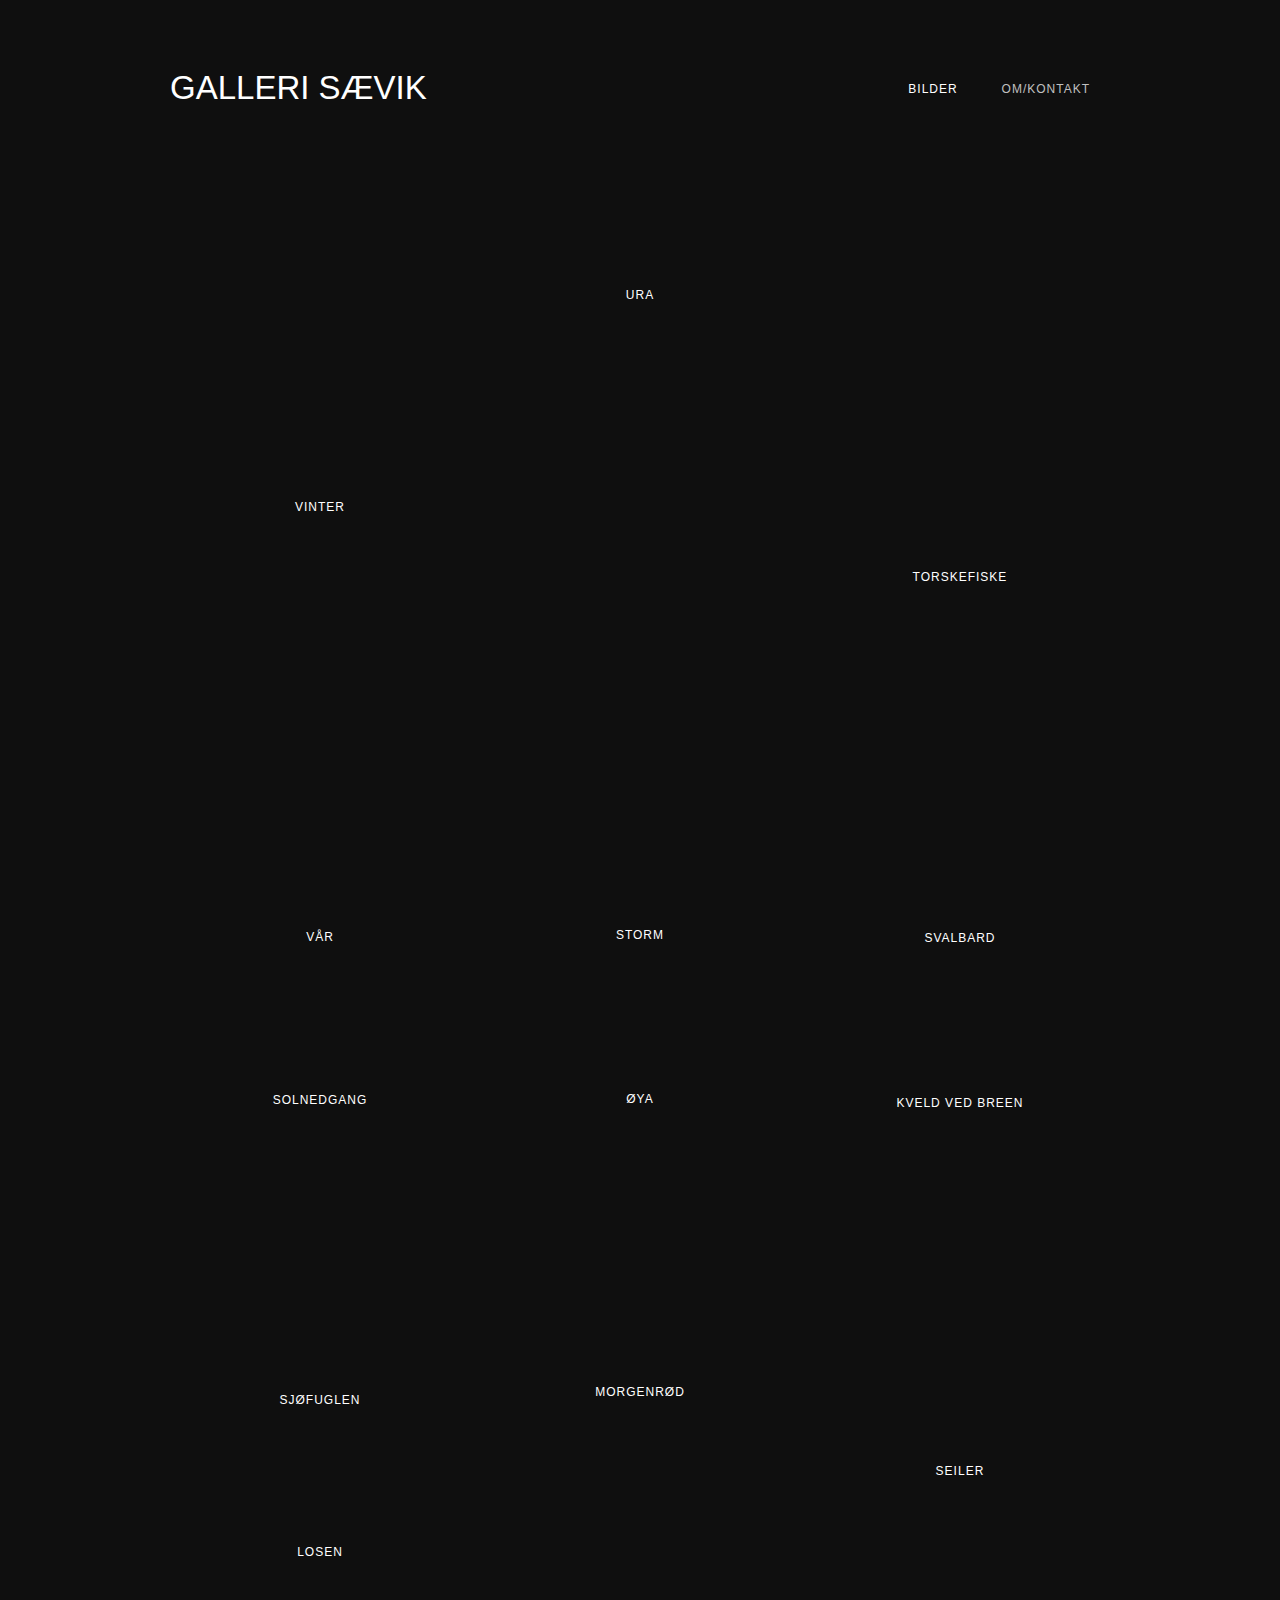
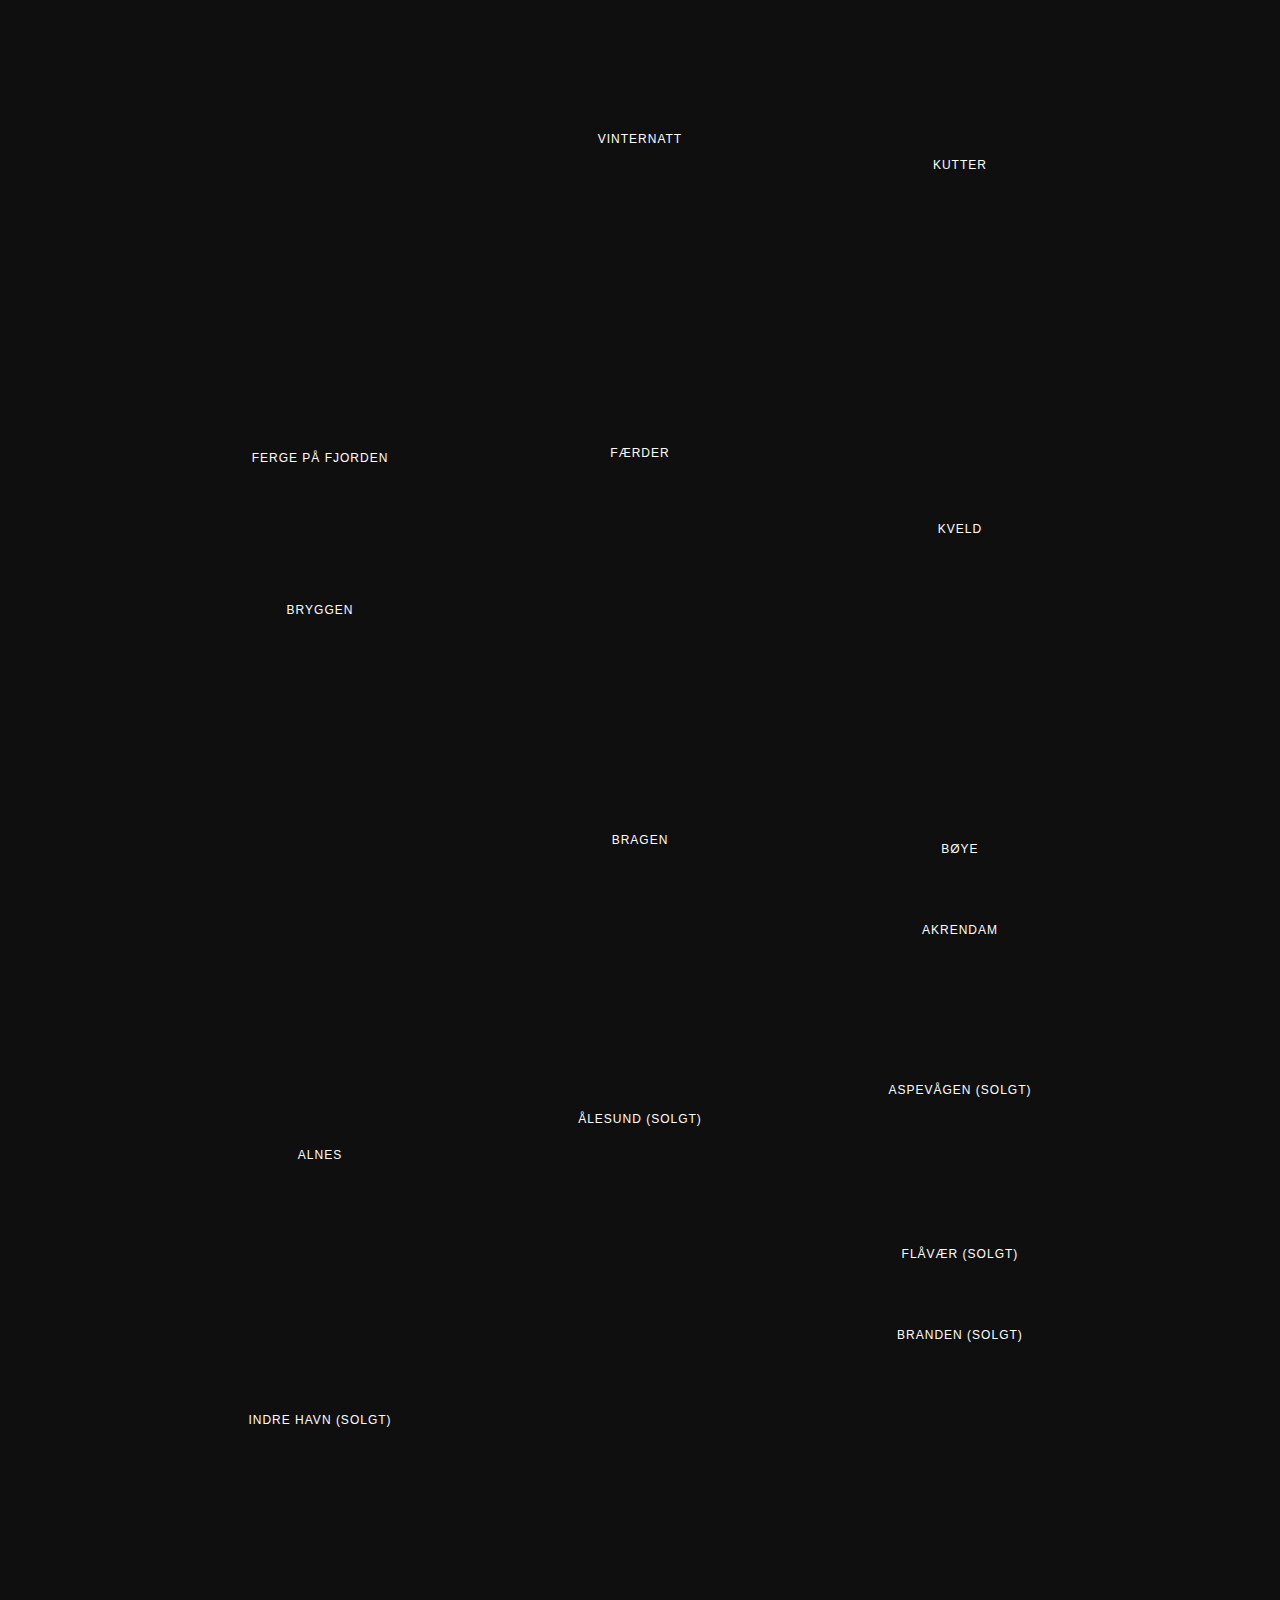
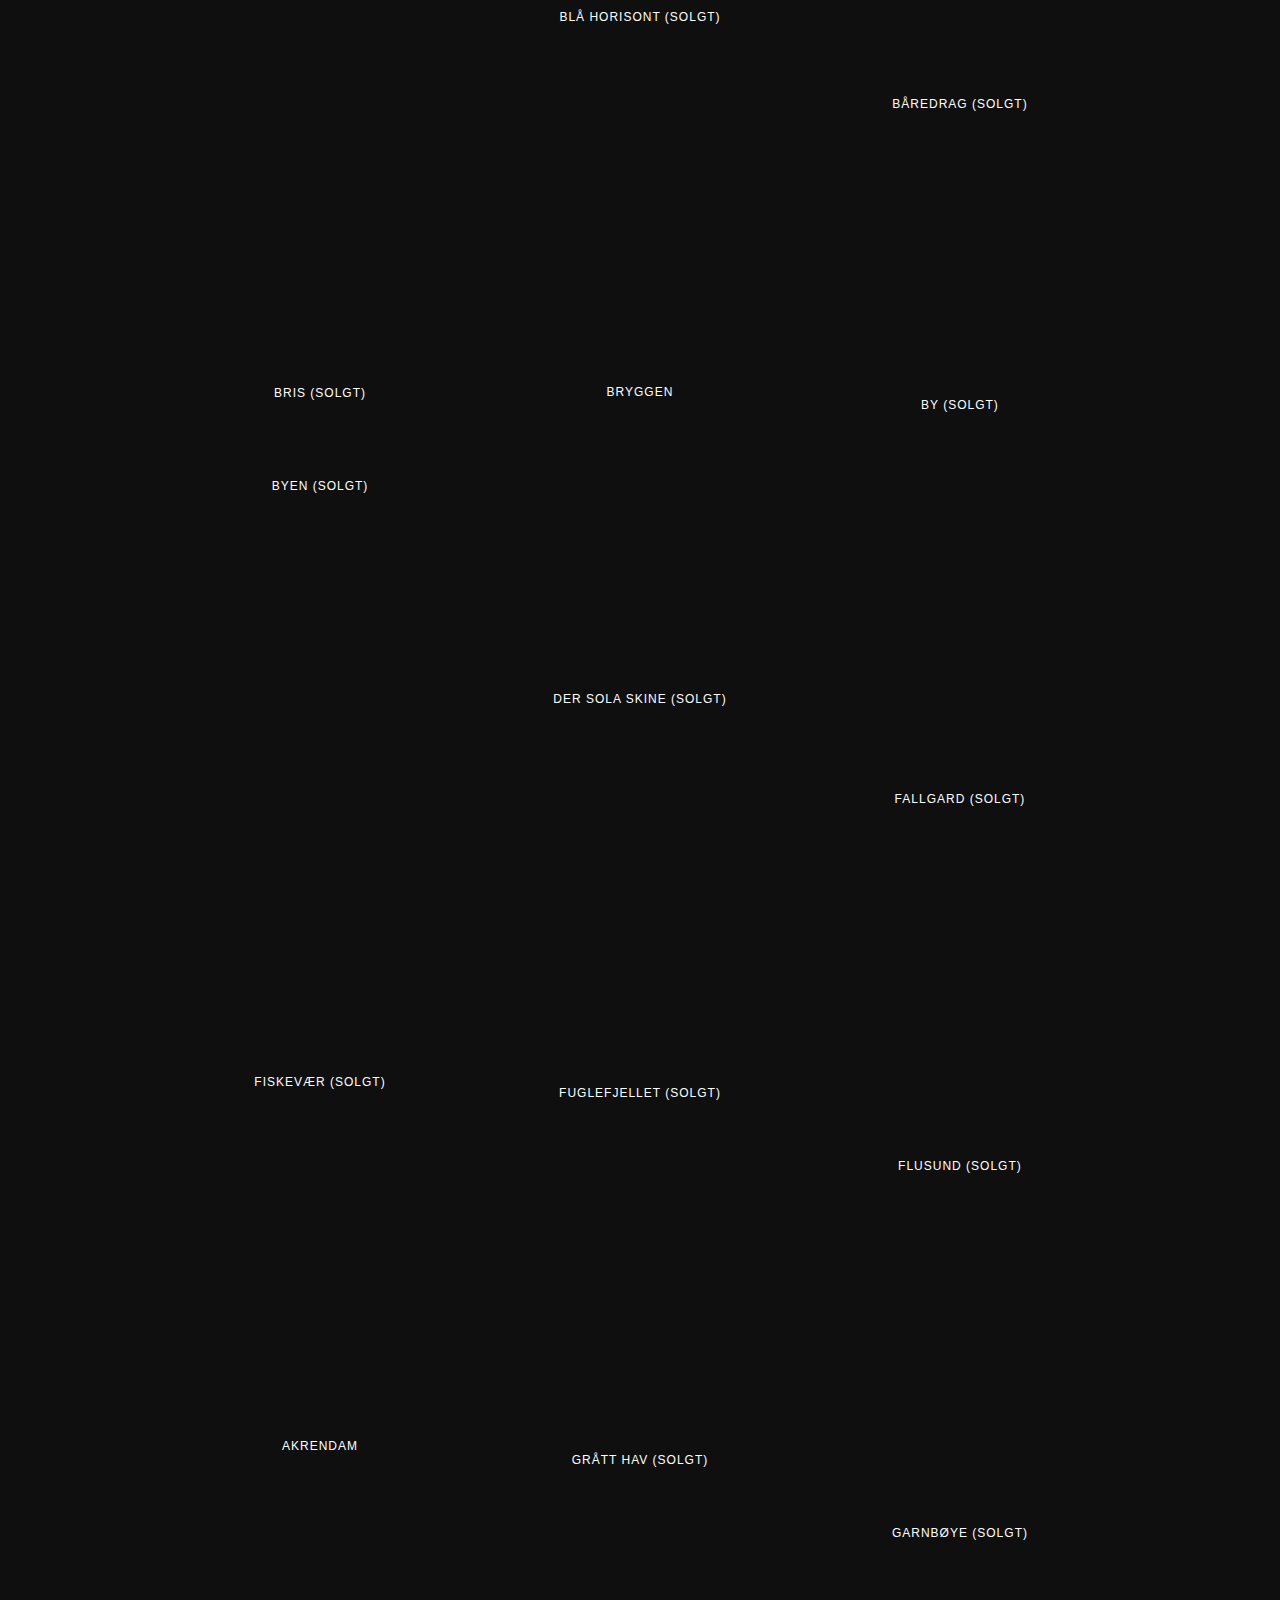
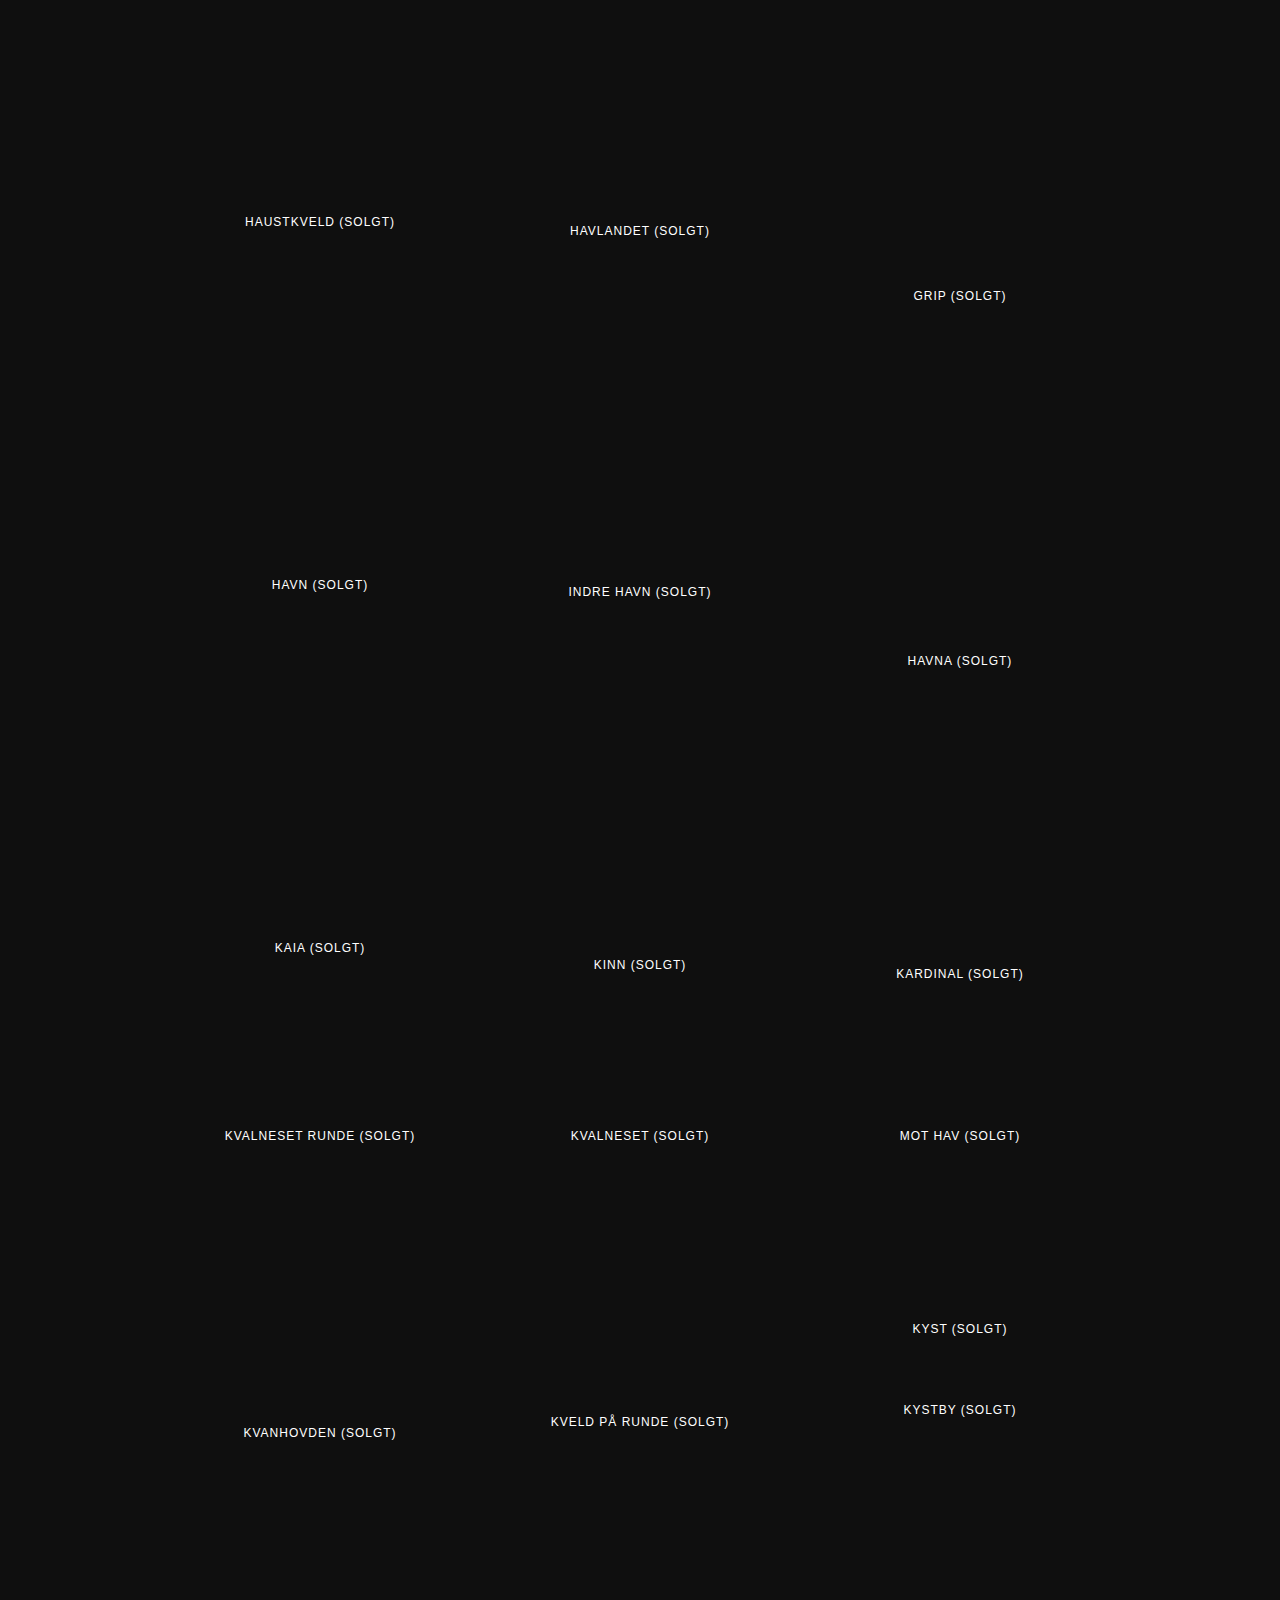
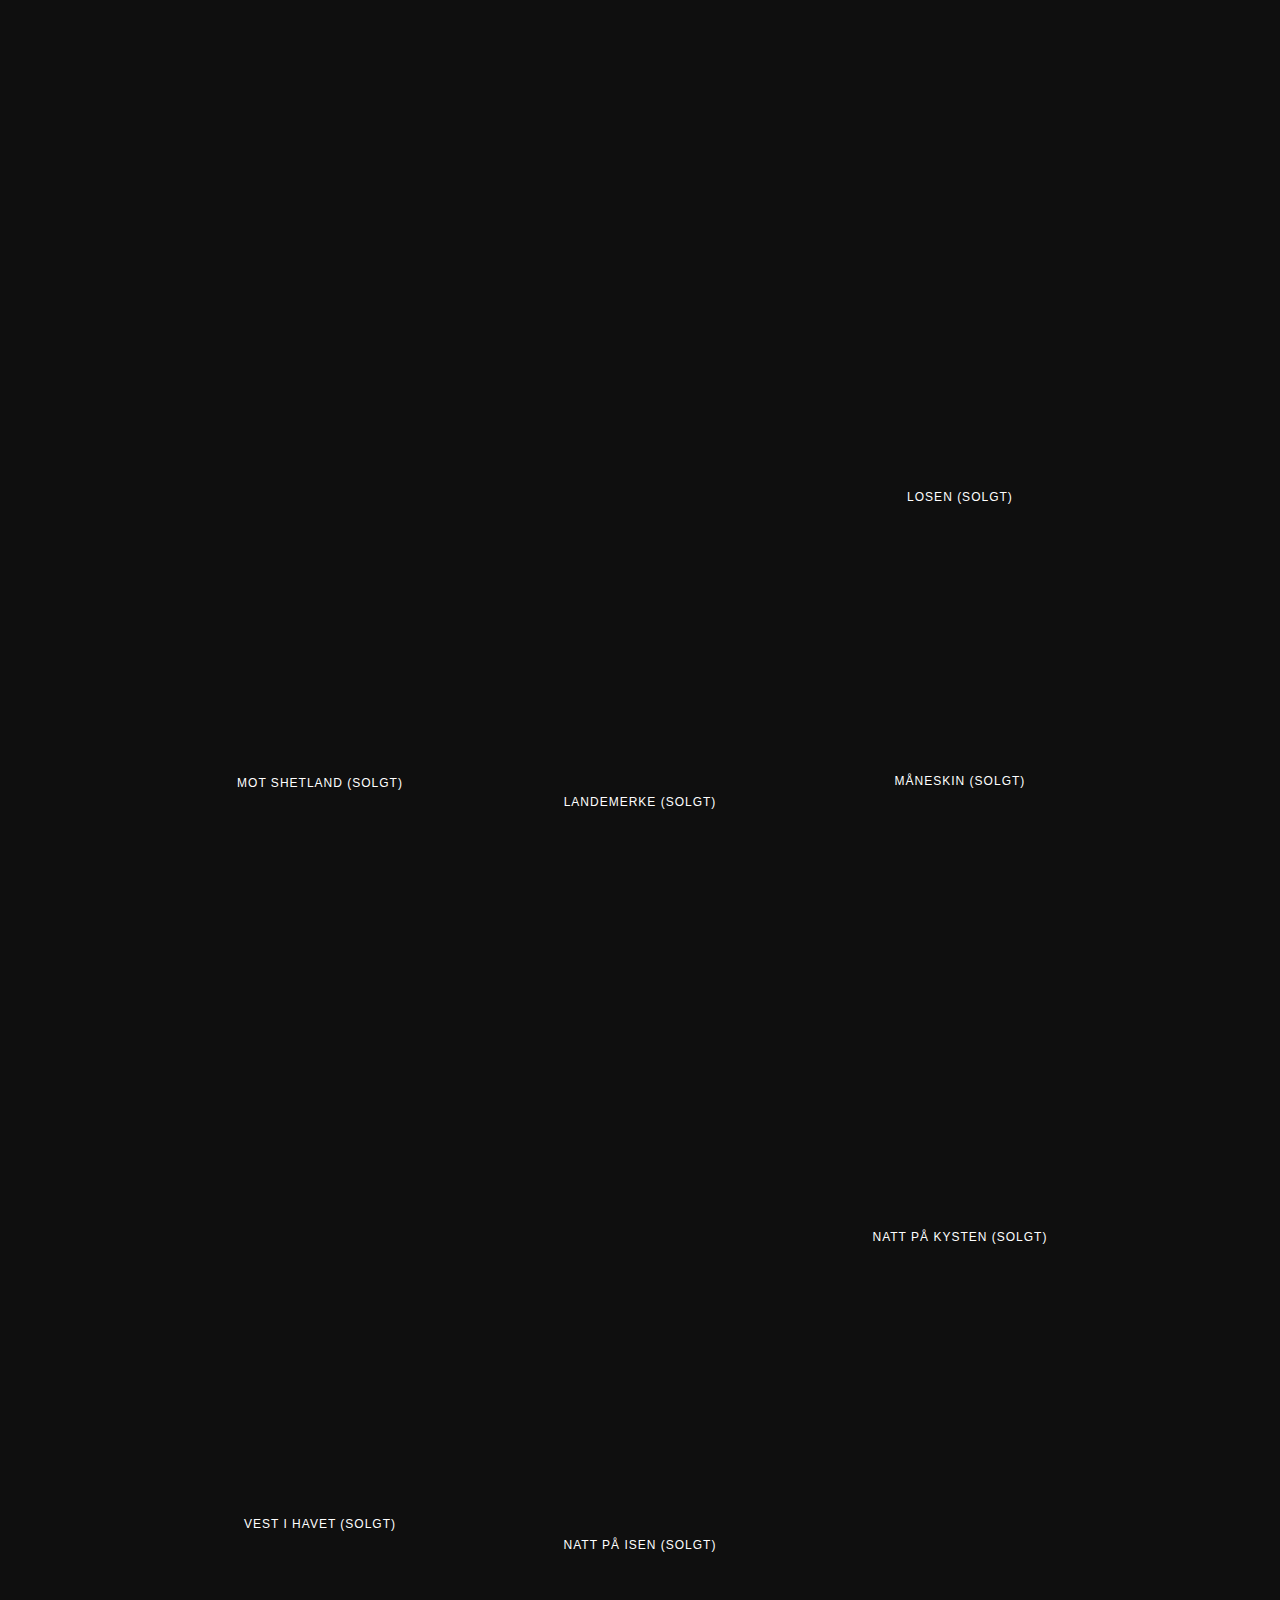
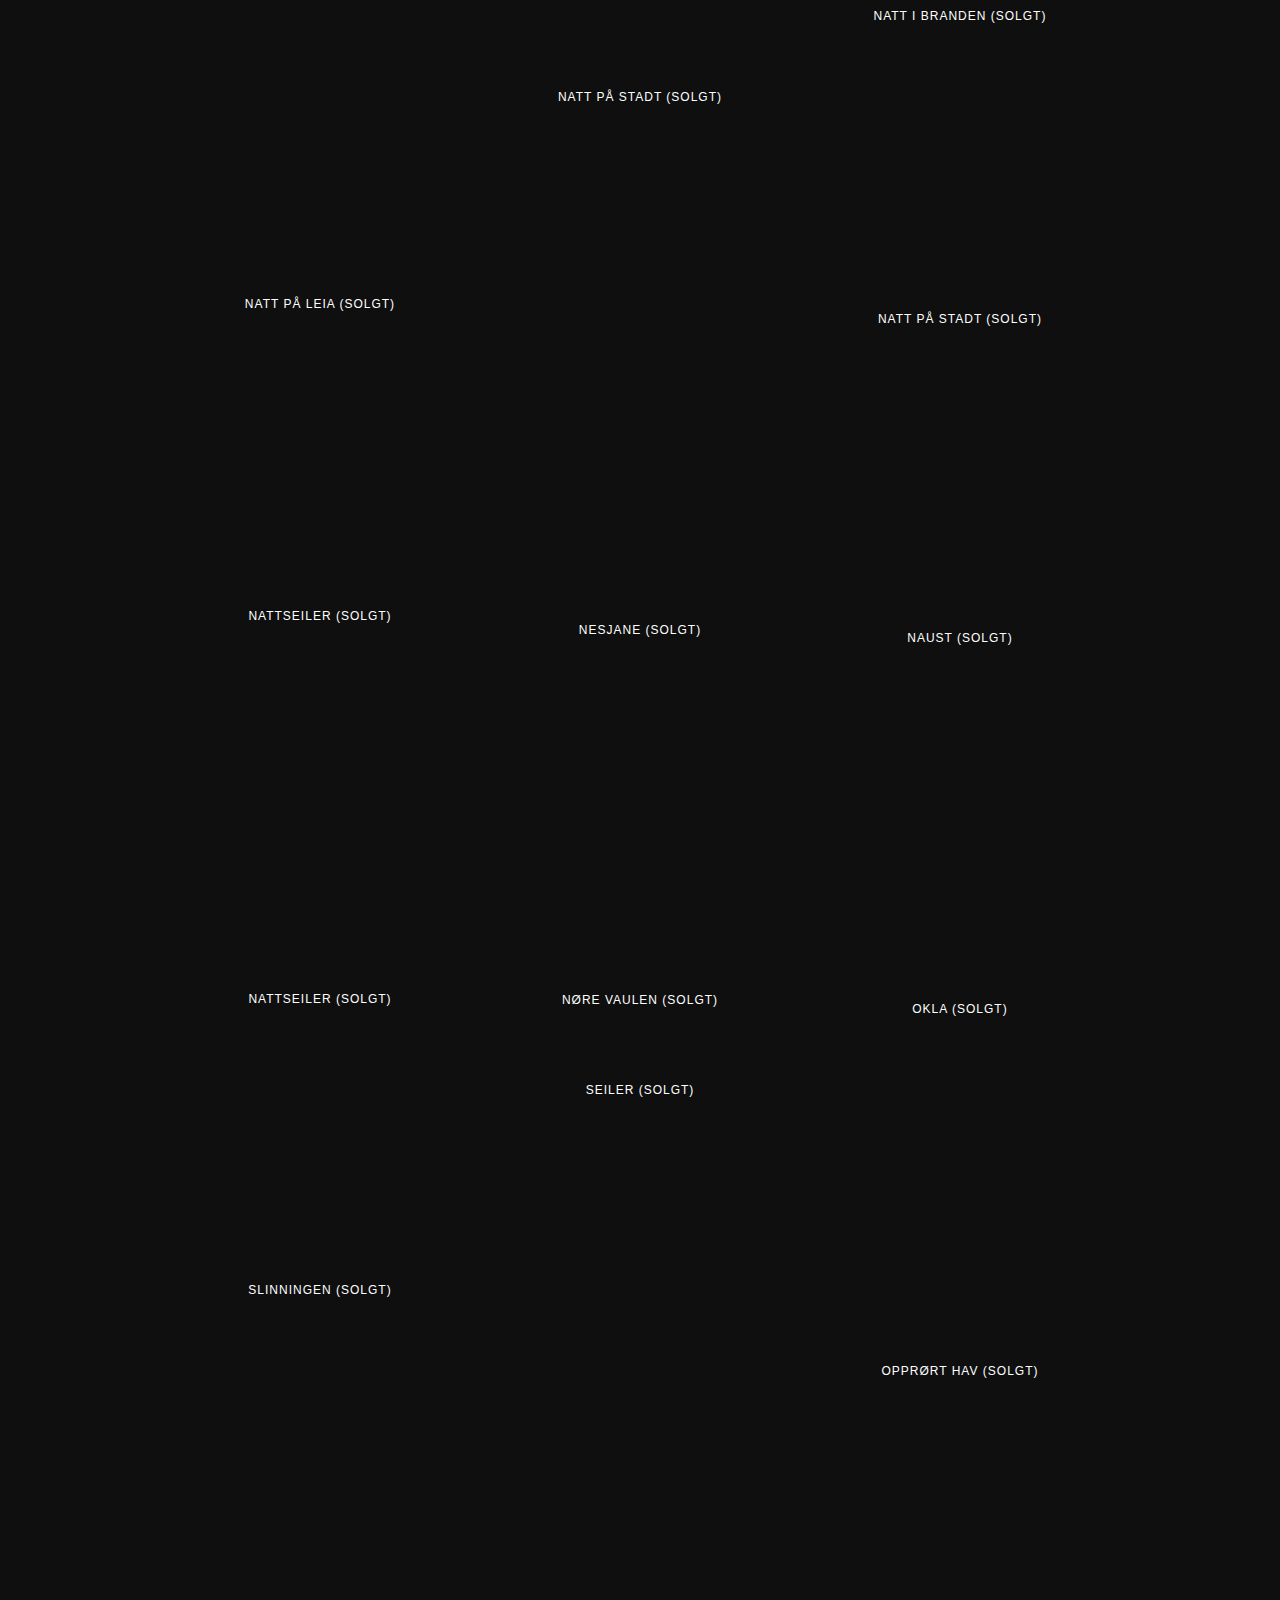
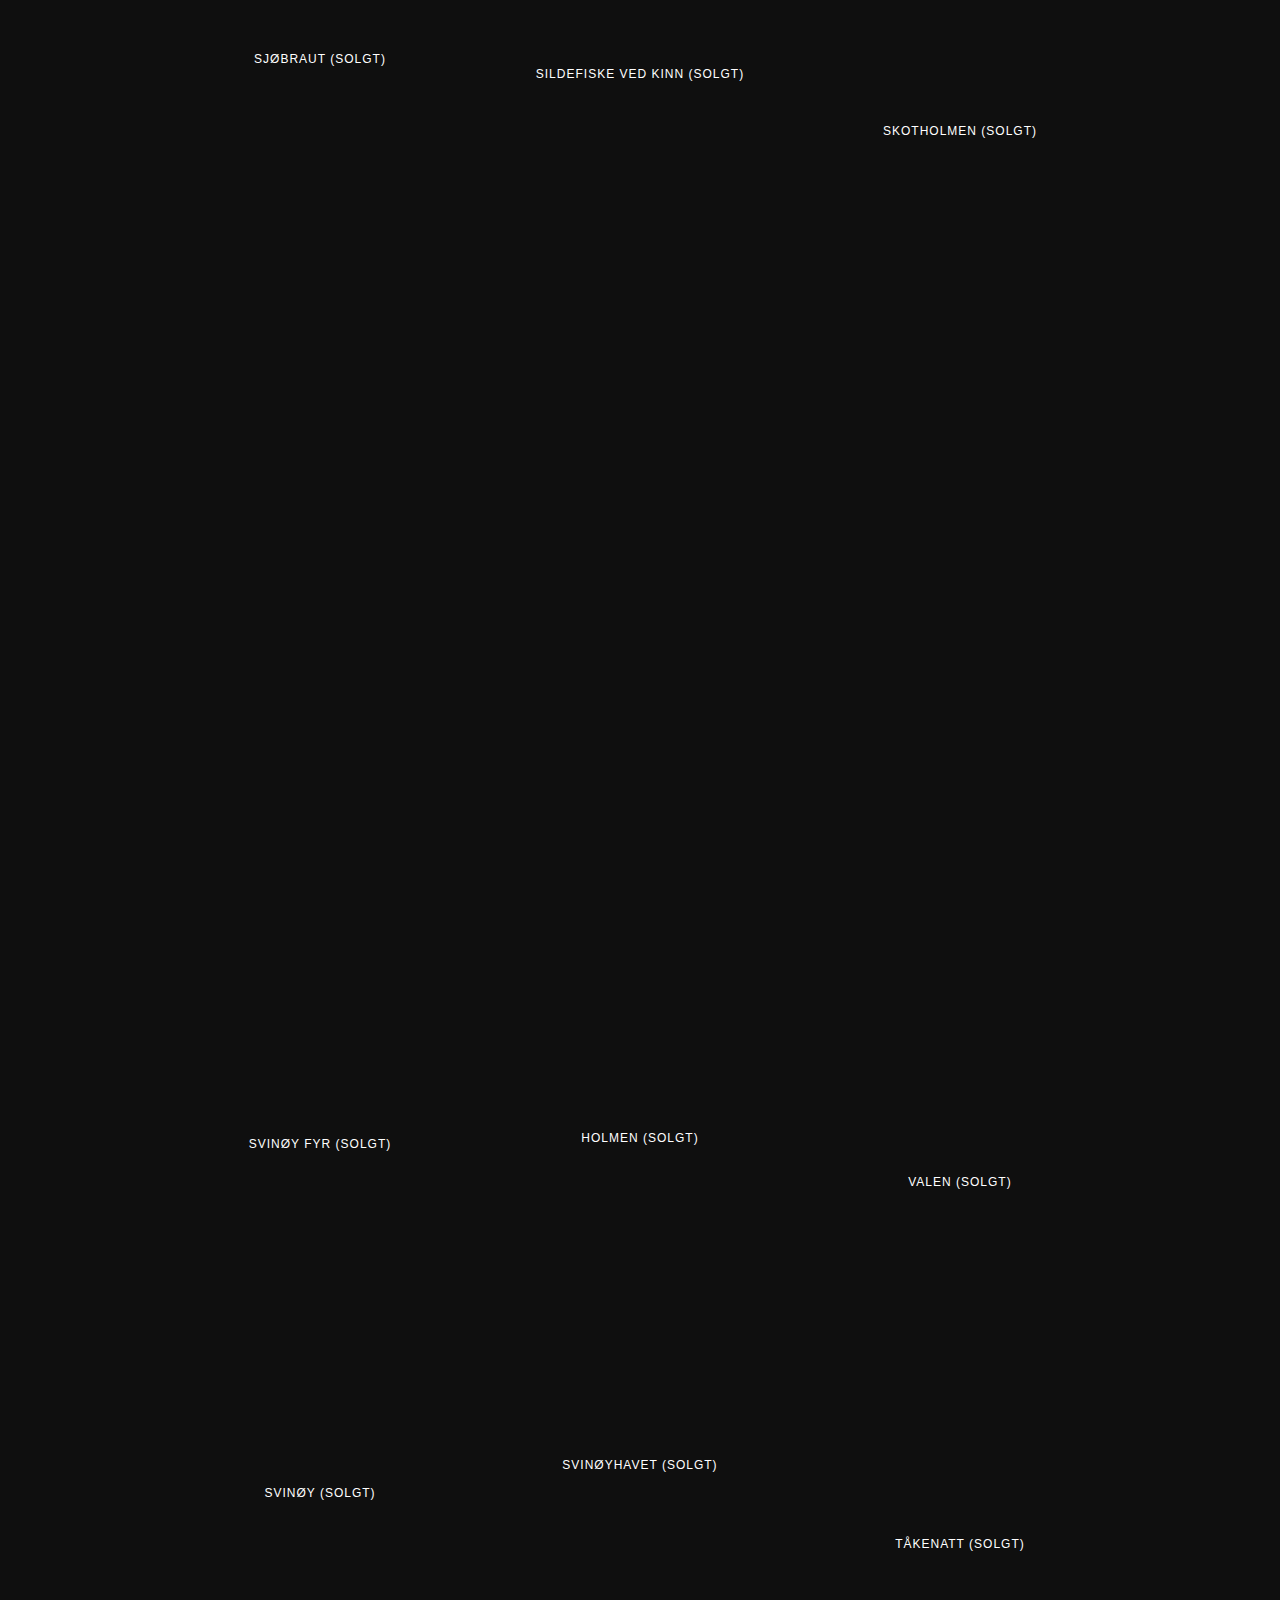
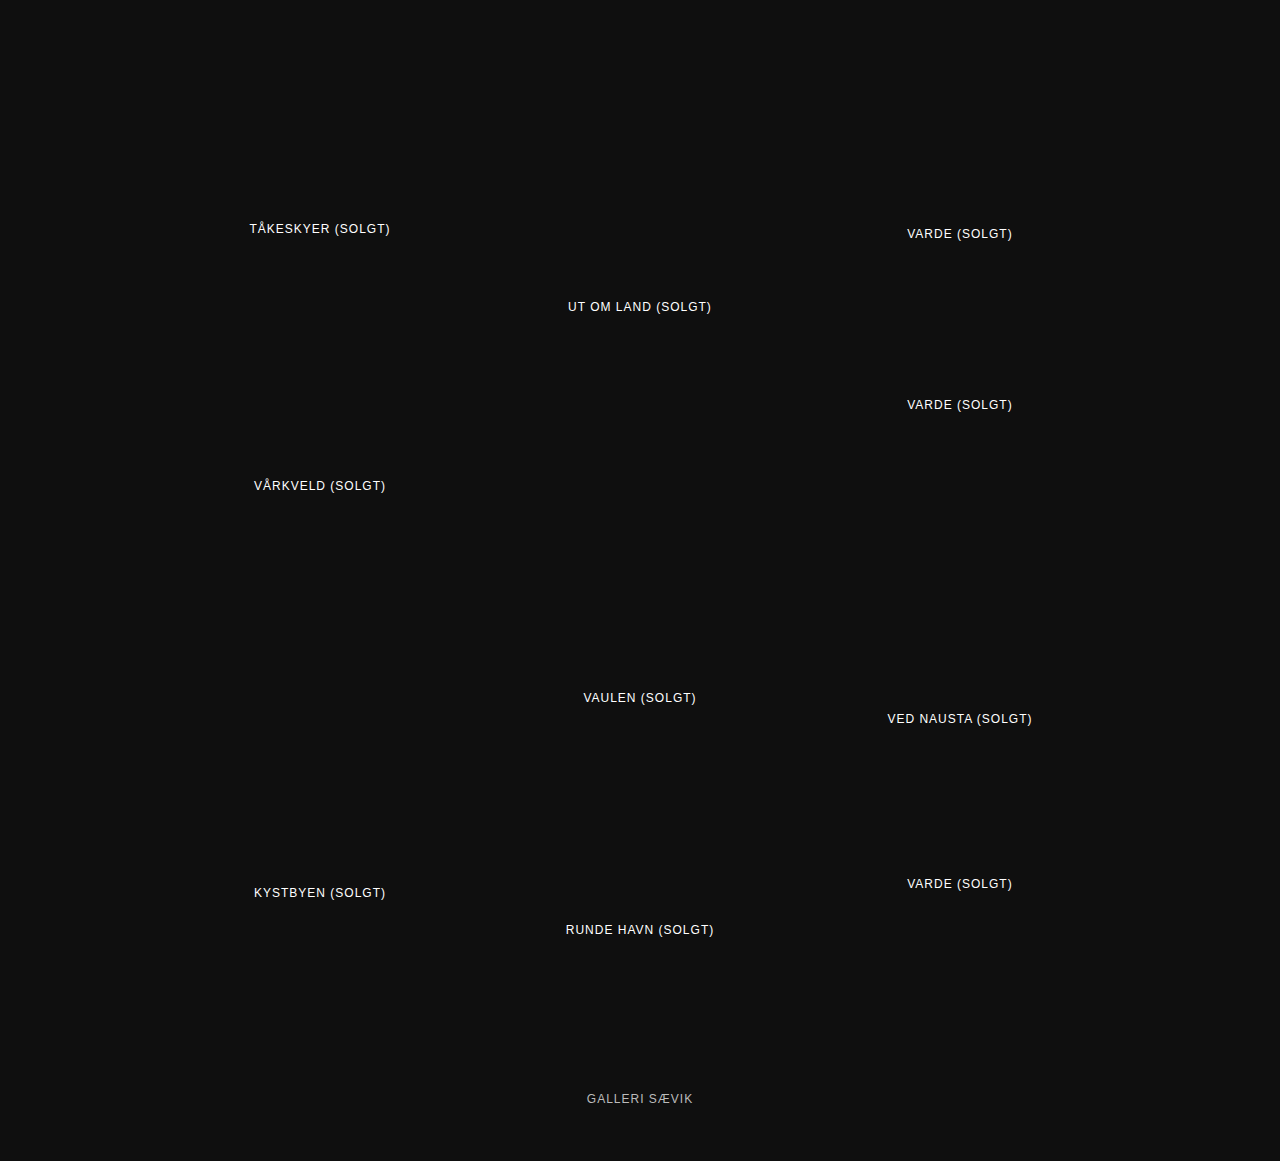
==== commit 4d6e0e48: "added art in html" ====
--- a/galleriet/index.html
+++ b/galleriet/index.html
@@ -41,14 +41,608 @@
     <div class="container w-container">
       <div class="w-dyn-list">
         <div role="list" class="collection-list masonry w-dyn-items w-row">
-          <div role="listitem" class="collection-item masonry-item w-dyn-item w-col w-col-4">
-            <a href="#" class="photo-link-block w-inline-block"><img style="opacity:0" data-w-id="dffe800f-c9b8-ebf3-4cc5-1fbe0707898b" src="" alt="">
-              <div class="title"></div>
-            </a>
-          </div>
-        </div>
-        <div class="w-dyn-empty">
-          <p>No items found.</p>
+
+          <div role="listitem" class="collection-item masonry-item w-dyn-item w-col w-col-4">
+            <a href="#" class="photo-link-block w-inline-block"><img style="opacity:0" data-w-id="dffe800f-c9b8-ebf3-4cc5-1fbe0707898b" src="./images/usolgt/Vinter.JPG" alt="Vinter">
+              <div class="title">Vinter</div>
+            </a>
+          </div>
+
+          <div role="listitem" class="collection-item masonry-item w-dyn-item w-col w-col-4">
+            <a href="#" class="photo-link-block w-inline-block"><img style="opacity:0" data-w-id="dffe800f-c9b8-ebf3-4cc5-1fbe0707898b" src="./images/usolgt/Ura.JPG" alt="Ura">
+              <div class="title">Ura</div>
+            </a>
+          </div>
+
+          <div role="listitem" class="collection-item masonry-item w-dyn-item w-col w-col-4">
+            <a href="#" class="photo-link-block w-inline-block"><img style="opacity:0" data-w-id="dffe800f-c9b8-ebf3-4cc5-1fbe0707898b" src="./images/usolgt/Torskefiske.JPG" alt="Torskefiske">
+              <div class="title">Torskefiske</div>
+            </a>
+          </div>
+
+          <div role="listitem" class="collection-item masonry-item w-dyn-item w-col w-col-4">
+            <a href="#" class="photo-link-block w-inline-block"><img style="opacity:0" data-w-id="dffe800f-c9b8-ebf3-4cc5-1fbe0707898b" src="./images/usolgt/Vår.JPG" alt="Vår">
+              <div class="title">Vår</div>
+            </a>
+          </div>
+
+          <div role="listitem" class="collection-item masonry-item w-dyn-item w-col w-col-4">
+            <a href="#" class="photo-link-block w-inline-block"><img style="opacity:0" data-w-id="dffe800f-c9b8-ebf3-4cc5-1fbe0707898b" src="./images/usolgt/Storm.JPG" alt="Storm">
+              <div class="title">Storm</div>
+            </a>
+          </div>
+
+          <div role="listitem" class="collection-item masonry-item w-dyn-item w-col w-col-4">
+            <a href="#" class="photo-link-block w-inline-block"><img style="opacity:0" data-w-id="dffe800f-c9b8-ebf3-4cc5-1fbe0707898b" src="./images/usolgt/Svalbard.JPG" alt="Svalbard">
+              <div class="title">Svalbard</div>
+            </a>
+          </div>
+
+
+          <div role="listitem" class="collection-item masonry-item w-dyn-item w-col w-col-4">
+            <a href="#" class="photo-link-block w-inline-block"><img style="opacity:0" data-w-id="dffe800f-c9b8-ebf3-4cc5-1fbe0707898b" src="./images/usolgt/Solnedgang.JPG" alt="Solnedgang">
+              <div class="title">Solnedgang</div>
+            </a>
+          </div>
+
+          <div role="listitem" class="collection-item masonry-item w-dyn-item w-col w-col-4">
+            <a href="#" class="photo-link-block w-inline-block"><img style="opacity:0" data-w-id="dffe800f-c9b8-ebf3-4cc5-1fbe0707898b" src="./images/usolgt/Øya.JPG" alt="Øya">
+              <div class="title">Øya</div>
+            </a>
+          </div>
+
+          <div role="listitem" class="collection-item masonry-item w-dyn-item w-col w-col-4">
+            <a href="#" class="photo-link-block w-inline-block"><img style="opacity:0" data-w-id="dffe800f-c9b8-ebf3-4cc5-1fbe0707898b" src="./images/usolgt/Kveld ved breen.png" alt="Kveld ved breen">
+              <div class="title">Kveld ved breen</div>
+            </a>
+          </div>
+
+          <div role="listitem" class="collection-item masonry-item w-dyn-item w-col w-col-4">
+            <a href="#" class="photo-link-block w-inline-block"><img style="opacity:0" data-w-id="dffe800f-c9b8-ebf3-4cc5-1fbe0707898b" src="./images/usolgt/Sjøfuglen.JPG" alt="Sjøfuglen">
+              <div class="title">Sjøfuglen</div>
+            </a>
+          </div>
+
+          <div role="listitem" class="collection-item masonry-item w-dyn-item w-col w-col-4">
+            <a href="#" class="photo-link-block w-inline-block"><img style="opacity:0" data-w-id="dffe800f-c9b8-ebf3-4cc5-1fbe0707898b" src="./images/usolgt/Morgenrød.JPG" alt="Morgenrød">
+              <div class="title">Morgenrød</div>
+            </a>
+          </div>
+
+
+          <div role="listitem" class="collection-item masonry-item w-dyn-item w-col w-col-4">
+            <a href="#" class="photo-link-block w-inline-block"><img style="opacity:0" data-w-id="dffe800f-c9b8-ebf3-4cc5-1fbe0707898b" src="./images/usolgt/Seiler.JPG" alt="Seiler">
+              <div class="title">Seiler</div>
+            </a>
+          </div>
+
+          <div role="listitem" class="collection-item masonry-item w-dyn-item w-col w-col-4">
+            <a href="#" class="photo-link-block w-inline-block"><img style="opacity:0" data-w-id="dffe800f-c9b8-ebf3-4cc5-1fbe0707898b" src="./images/usolgt/Losen.PNG" alt="Losen">
+              <div class="title">Losen</div>
+            </a>
+          </div>
+
+          <div role="listitem" class="collection-item masonry-item w-dyn-item w-col w-col-4">
+            <a href="#" class="photo-link-block w-inline-block"><img style="opacity:0" data-w-id="dffe800f-c9b8-ebf3-4cc5-1fbe0707898b" src="./images/usolgt/Vinternatt.JPG" alt="Vinternatt">
+              <div class="title">Vinternatt</div>
+            </a>
+          </div>
+
+          <div role="listitem" class="collection-item masonry-item w-dyn-item w-col w-col-4">
+            <a href="#" class="photo-link-block w-inline-block"><img style="opacity:0" data-w-id="dffe800f-c9b8-ebf3-4cc5-1fbe0707898b" src="./images/usolgt/Kutter.JPG" alt="Kutter">
+              <div class="title">Kutter</div>
+            </a>
+          </div>
+
+
+
+          <div role="listitem" class="collection-item masonry-item w-dyn-item w-col w-col-4">
+            <a href="#" class="photo-link-block w-inline-block"><img style="opacity:0" data-w-id="dffe800f-c9b8-ebf3-4cc5-1fbe0707898b" src="./images/usolgt/Ferge på fjorden.JPG" alt="Ferge på fjorden">
+              <div class="title">Ferge på fjorden</div>
+            </a>
+          </div>
+
+          <div role="listitem" class="collection-item masonry-item w-dyn-item w-col w-col-4">
+            <a href="#" class="photo-link-block w-inline-block"><img style="opacity:0" data-w-id="dffe800f-c9b8-ebf3-4cc5-1fbe0707898b" src="./images/usolgt/Færder.JPG" alt="Færder">
+              <div class="title">Færder</div>
+            </a>
+          </div>
+
+          <div role="listitem" class="collection-item masonry-item w-dyn-item w-col w-col-4">
+            <a href="#" class="photo-link-block w-inline-block"><img style="opacity:0" data-w-id="dffe800f-c9b8-ebf3-4cc5-1fbe0707898b" src="./images/usolgt/Kveld.JPG" alt="Kveld">
+              <div class="title">Kveld</div>
+            </a>
+          </div>
+
+          <div role="listitem" class="collection-item masonry-item w-dyn-item w-col w-col-4">
+            <a href="#" class="photo-link-block w-inline-block"><img style="opacity:0" data-w-id="dffe800f-c9b8-ebf3-4cc5-1fbe0707898b" src="./images/usolgt/Bryggen.JPG" alt="Bryggen">
+              <div class="title">Bryggen</div>
+            </a>
+          </div>
+
+          <div role="listitem" class="collection-item masonry-item w-dyn-item w-col w-col-4">
+            <a href="#" class="photo-link-block w-inline-block"><img style="opacity:0" data-w-id="dffe800f-c9b8-ebf3-4cc5-1fbe0707898b" src="./images/usolgt/Bragen.JPG" alt="Bragen">
+              <div class="title">Bragen</div>
+            </a>
+          </div>
+
+          <div role="listitem" class="collection-item masonry-item w-dyn-item w-col w-col-4">
+            <a href="#" class="photo-link-block w-inline-block"><img style="opacity:0" data-w-id="dffe800f-c9b8-ebf3-4cc5-1fbe0707898b" src="./images/usolgt/Bøye.JPG" alt="Bøye">
+              <div class="title">Bøye</div>
+            </a>
+          </div>
+
+          <div role="listitem" class="collection-item masonry-item w-dyn-item w-col w-col-4">
+            <a href="#" class="photo-link-block w-inline-block"><img style="opacity:0" data-w-id="dffe800f-c9b8-ebf3-4cc5-1fbe0707898b" src="./images/usolgt/Alnes.JPG" alt="Alnes">
+              <div class="title">Alnes</div>
+            </a>
+          </div>
+
+          <div role="listitem" class="collection-item masonry-item w-dyn-item w-col w-col-4">
+            <a href="#" class="photo-link-block w-inline-block"><img style="opacity:0" data-w-id="dffe800f-c9b8-ebf3-4cc5-1fbe0707898b" src="./images/solgt/Ålesund.JPG" alt="Ålesund">
+              <div class="title">Ålesund (Solgt)</div>
+            </a>
+          </div>
+
+          <div role="listitem" class="collection-item masonry-item w-dyn-item w-col w-col-4">
+            <a href="#" class="photo-link-block w-inline-block"><img style="opacity:0" data-w-id="dffe800f-c9b8-ebf3-4cc5-1fbe0707898b" src="./images/usolgt/Akrendam.JPEG" alt="Akrendam">
+              <div class="title">Akrendam</div>
+            </a>
+          </div>
+
+          <div role="listitem" class="collection-item masonry-item w-dyn-item w-col w-col-4">
+            <a href="#" class="photo-link-block w-inline-block"><img style="opacity:0" data-w-id="dffe800f-c9b8-ebf3-4cc5-1fbe0707898b" src="./images/solgt/Aspevågen.JPG" alt="Aspevågen">
+              <div class="title">Aspevågen (Solgt)</div>
+            </a>
+          </div>
+
+          <div role="listitem" class="collection-item masonry-item w-dyn-item w-col w-col-4">
+            <a href="#" class="photo-link-block w-inline-block"><img style="opacity:0" data-w-id="dffe800f-c9b8-ebf3-4cc5-1fbe0707898b" src="./images/solgt/Flåvær.JPG" alt="Flåvær">
+              <div class="title">Flåvær (Solgt)</div>
+            </a>
+          </div>
+
+          <div role="listitem" class="collection-item masonry-item w-dyn-item w-col w-col-4">
+            <a href="#" class="photo-link-block w-inline-block"><img style="opacity:0" data-w-id="dffe800f-c9b8-ebf3-4cc5-1fbe0707898b" src="./images/solgt/Indre havn.png" alt="Indre havn">
+              <div class="title">Indre havn (Solgt)</div>
+            </a>
+          </div>
+
+
+          <div role="listitem" class="collection-item masonry-item w-dyn-item w-col w-col-4">
+            <a href="#" class="photo-link-block w-inline-block"><img style="opacity:0" data-w-id="dffe800f-c9b8-ebf3-4cc5-1fbe0707898b" src="./images/solgt/Blå horisont.JPG" alt="Blå horisont">
+              <div class="title">Blå horisont (Solgt)</div>
+            </a>
+          </div>
+
+          <div role="listitem" class="collection-item masonry-item w-dyn-item w-col w-col-4">
+            <a href="#" class="photo-link-block w-inline-block"><img style="opacity:0" data-w-id="dffe800f-c9b8-ebf3-4cc5-1fbe0707898b" src="./images/solgt/Branden.JPG" alt="Branden">
+              <div class="title">Branden (Solgt)</div>
+            </a>
+          </div>
+
+          <div role="listitem" class="collection-item masonry-item w-dyn-item w-col w-col-4">
+            <a href="#" class="photo-link-block w-inline-block"><img style="opacity:0" data-w-id="dffe800f-c9b8-ebf3-4cc5-1fbe0707898b" src="./images/solgt/Båredrag.JPG" alt="Båredrag">
+              <div class="title">Båredrag (Solgt)</div>
+            </a>
+          </div>
+
+          <div role="listitem" class="collection-item masonry-item w-dyn-item w-col w-col-4">
+            <a href="#" class="photo-link-block w-inline-block"><img style="opacity:0" data-w-id="dffe800f-c9b8-ebf3-4cc5-1fbe0707898b" src="./images/solgt/Bris.JPG" alt="Bris">
+              <div class="title">Bris (Solgt)</div>
+            </a>
+          </div>
+
+          <div role="listitem" class="collection-item masonry-item w-dyn-item w-col w-col-4">
+            <a href="#" class="photo-link-block w-inline-block"><img style="opacity:0" data-w-id="dffe800f-c9b8-ebf3-4cc5-1fbe0707898b" src="./images/solgt/Bryggen.JPG" alt="Bryggen">
+              <div class="title">Bryggen</div>
+            </a>
+          </div>
+
+          <div role="listitem" class="collection-item masonry-item w-dyn-item w-col w-col-4">
+            <a href="#" class="photo-link-block w-inline-block"><img style="opacity:0" data-w-id="dffe800f-c9b8-ebf3-4cc5-1fbe0707898b" src="./images/solgt/By.JPG" alt="By">
+              <div class="title">By (Solgt)</div>
+            </a>
+          </div>
+
+          <div role="listitem" class="collection-item masonry-item w-dyn-item w-col w-col-4">
+            <a href="#" class="photo-link-block w-inline-block"><img style="opacity:0" data-w-id="dffe800f-c9b8-ebf3-4cc5-1fbe0707898b" src="./images/solgt/Byen.JPG" alt="Byen">
+              <div class="title">Byen (Solgt)</div>
+            </a>
+          </div>
+
+          <div role="listitem" class="collection-item masonry-item w-dyn-item w-col w-col-4">
+            <a href="#" class="photo-link-block w-inline-block"><img style="opacity:0" data-w-id="dffe800f-c9b8-ebf3-4cc5-1fbe0707898b" src="./images/solgt/Der sola skine.JPG" alt="Der sola skine">
+              <div class="title">Der sola skine (Solgt)</div>
+            </a>
+          </div>
+
+          <div role="listitem" class="collection-item masonry-item w-dyn-item w-col w-col-4">
+            <a href="#" class="photo-link-block w-inline-block"><img style="opacity:0" data-w-id="dffe800f-c9b8-ebf3-4cc5-1fbe0707898b" src="./images/solgt/Fallgard.JPG" alt="Fallgard">
+              <div class="title">Fallgard (Solgt)</div>
+            </a>
+          </div>
+
+          <div role="listitem" class="collection-item masonry-item w-dyn-item w-col w-col-4">
+            <a href="#" class="photo-link-block w-inline-block"><img style="opacity:0" data-w-id="dffe800f-c9b8-ebf3-4cc5-1fbe0707898b" src="./images/solgt/Fiskevær.JPG" alt="Fiskevær">
+              <div class="title">Fiskevær (Solgt)</div>
+            </a>
+          </div>
+
+          <div role="listitem" class="collection-item masonry-item w-dyn-item w-col w-col-4">
+            <a href="#" class="photo-link-block w-inline-block"><img style="opacity:0" data-w-id="dffe800f-c9b8-ebf3-4cc5-1fbe0707898b" src="./images/solgt/Fuglefjellet.JPG" alt="Fuglefjellet">
+              <div class="title">Fuglefjellet (Solgt)</div>
+            </a>
+          </div>
+
+          <div role="listitem" class="collection-item masonry-item w-dyn-item w-col w-col-4">
+            <a href="#" class="photo-link-block w-inline-block"><img style="opacity:0" data-w-id="dffe800f-c9b8-ebf3-4cc5-1fbe0707898b" src="./images/solgt/Flusund.JPG" alt="Flusund">
+              <div class="title">Flusund (Solgt)</div>
+            </a>
+          </div>
+
+          <div role="listitem" class="collection-item masonry-item w-dyn-item w-col w-col-4">
+            <a href="#" class="photo-link-block w-inline-block"><img style="opacity:0" data-w-id="dffe800f-c9b8-ebf3-4cc5-1fbe0707898b" src="./images/solgt/Grå by.JPG" alt="Grå by">
+              <div class="title">Akrendam</div>
+            </a>
+          </div>
+
+          <div role="listitem" class="collection-item masonry-item w-dyn-item w-col w-col-4">
+            <a href="#" class="photo-link-block w-inline-block"><img style="opacity:0" data-w-id="dffe800f-c9b8-ebf3-4cc5-1fbe0707898b" src="./images/solgt/Grått hav.JPG" alt="Grått hav">
+              <div class="title">Grått hav (Solgt)</div>
+            </a>
+          </div>
+
+          <div role="listitem" class="collection-item masonry-item w-dyn-item w-col w-col-4">
+            <a href="#" class="photo-link-block w-inline-block"><img style="opacity:0" data-w-id="dffe800f-c9b8-ebf3-4cc5-1fbe0707898b" src="./images/solgt/Garnbøye.JPG" alt="Garnbøye">
+              <div class="title">Garnbøye (Solgt)</div>
+            </a>
+          </div>
+
+          <div role="listitem" class="collection-item masonry-item w-dyn-item w-col w-col-4">
+            <a href="#" class="photo-link-block w-inline-block"><img style="opacity:0" data-w-id="dffe800f-c9b8-ebf3-4cc5-1fbe0707898b" src="./images/solgt/Haustkveld.JPG" alt="Haustkveld">
+              <div class="title">Haustkveld (Solgt)</div>
+            </a>
+          </div>
+
+          <div role="listitem" class="collection-item masonry-item w-dyn-item w-col w-col-4">
+            <a href="#" class="photo-link-block w-inline-block"><img style="opacity:0" data-w-id="dffe800f-c9b8-ebf3-4cc5-1fbe0707898b" src="./images/solgt/Havlandet.JPG" alt="Havlandet">
+              <div class="title">Havlandet (Solgt)</div>
+            </a>
+          </div>
+
+          <div role="listitem" class="collection-item masonry-item w-dyn-item w-col w-col-4">
+            <a href="#" class="photo-link-block w-inline-block"><img style="opacity:0" data-w-id="dffe800f-c9b8-ebf3-4cc5-1fbe0707898b" src="./images/solgt/Grip.JPG" alt="Grip">
+              <div class="title">Grip (Solgt)</div>
+            </a>
+          </div>
+
+          <div role="listitem" class="collection-item masonry-item w-dyn-item w-col w-col-4">
+            <a href="#" class="photo-link-block w-inline-block"><img style="opacity:0" data-w-id="dffe800f-c9b8-ebf3-4cc5-1fbe0707898b" src="./images/solgt/Havn.JPG" alt="Havn">
+              <div class="title">Havn (Solgt)</div>
+            </a>
+          </div>
+          
+          <div role="listitem" class="collection-item masonry-item w-dyn-item w-col w-col-4">
+            <a href="#" class="photo-link-block w-inline-block"><img style="opacity:0" data-w-id="dffe800f-c9b8-ebf3-4cc5-1fbe0707898b" src="./images/solgt/Indre havn(1).JPG" alt="Vaulen">
+              <div class="title">Indre havn (Solgt)</div>
+            </a>
+          </div>
+
+          <div role="listitem" class="collection-item masonry-item w-dyn-item w-col w-col-4">
+            <a href="#" class="photo-link-block w-inline-block"><img style="opacity:0" data-w-id="dffe800f-c9b8-ebf3-4cc5-1fbe0707898b" src="./images/solgt/Havna.JPG" alt="Havna">
+              <div class="title">Havna (Solgt)</div>
+            </a>
+          </div>
+
+          <div role="listitem" class="collection-item masonry-item w-dyn-item w-col w-col-4">
+            <a href="#" class="photo-link-block w-inline-block"><img style="opacity:0" data-w-id="dffe800f-c9b8-ebf3-4cc5-1fbe0707898b" src="./images/solgt/Kaia.JPG" alt="Kaia">
+              <div class="title">Kaia (Solgt)</div>
+            </a>
+          </div>
+
+
+          <div role="listitem" class="collection-item masonry-item w-dyn-item w-col w-col-4">
+            <a href="#" class="photo-link-block w-inline-block"><img style="opacity:0" data-w-id="dffe800f-c9b8-ebf3-4cc5-1fbe0707898b" src="./images/solgt/Kinn.JPG" alt="Kinn">
+              <div class="title">Kinn (Solgt)</div>
+            </a>
+          </div>
+
+          <div role="listitem" class="collection-item masonry-item w-dyn-item w-col w-col-4">
+            <a href="#" class="photo-link-block w-inline-block"><img style="opacity:0" data-w-id="dffe800f-c9b8-ebf3-4cc5-1fbe0707898b" src="./images/solgt/Kardinal.JPG" alt="Kardinal">
+              <div class="title">Kardinal (Solgt)</div>
+            </a>
+          </div>
+
+          <div role="listitem" class="collection-item masonry-item w-dyn-item w-col w-col-4">
+            <a href="#" class="photo-link-block w-inline-block"><img style="opacity:0" data-w-id="dffe800f-c9b8-ebf3-4cc5-1fbe0707898b" src="./images/solgt/Kvalneset Runde.JPG" alt="Kvalneset runde">
+              <div class="title">Kvalneset Runde (Solgt)</div>
+            </a>
+          </div>
+
+          <div role="listitem" class="collection-item masonry-item w-dyn-item w-col w-col-4">
+            <a href="#" class="photo-link-block w-inline-block"><img style="opacity:0" data-w-id="dffe800f-c9b8-ebf3-4cc5-1fbe0707898b" src="./images/solgt/Kvalneset.JPG" alt="Kvalneset">
+              <div class="title">Kvalneset (Solgt)</div>
+            </a>
+          </div>
+
+          <div role="listitem" class="collection-item masonry-item w-dyn-item w-col w-col-4">
+            <a href="#" class="photo-link-block w-inline-block"><img style="opacity:0" data-w-id="dffe800f-c9b8-ebf3-4cc5-1fbe0707898b" src="./images/solgt/Mot hav.JPG" alt="Mot hav">
+              <div class="title">Mot hav (Solgt)</div>
+            </a>
+          </div>
+
+          <div role="listitem" class="collection-item masonry-item w-dyn-item w-col w-col-4">
+            <a href="#" class="photo-link-block w-inline-block"><img style="opacity:0" data-w-id="dffe800f-c9b8-ebf3-4cc5-1fbe0707898b" src="./images/solgt/Kvanhovden.JPG" alt="Kvanhovden">
+              <div class="title">Kvanhovden (Solgt)</div>
+            </a>
+          </div>
+
+          <div role="listitem" class="collection-item masonry-item w-dyn-item w-col w-col-4">
+            <a href="#" class="photo-link-block w-inline-block"><img style="opacity:0" data-w-id="dffe800f-c9b8-ebf3-4cc5-1fbe0707898b" src="./images/solgt/Kveld på Runde.JPG" alt="Kveld på Runde">
+              <div class="title">Kveld på Runde (Solgt)</div>
+            </a>
+          </div>
+
+          <div role="listitem" class="collection-item masonry-item w-dyn-item w-col w-col-4">
+            <a href="#" class="photo-link-block w-inline-block"><img style="opacity:0" data-w-id="dffe800f-c9b8-ebf3-4cc5-1fbe0707898b" src="./images/solgt/Kyst.JPG" alt="Kyst">
+              <div class="title">Kyst (Solgt)</div>
+            </a>
+          </div>
+
+          <div role="listitem" class="collection-item masonry-item w-dyn-item w-col w-col-4">
+            <a href="#" class="photo-link-block w-inline-block"><img style="opacity:0" data-w-id="dffe800f-c9b8-ebf3-4cc5-1fbe0707898b" src="./images/solgt/Kystby.JPG" alt="Kystby">
+              <div class="title">Kystby (Solgt)</div>
+            </a>
+          </div>
+
+          <div role="listitem" class="collection-item masonry-item w-dyn-item w-col w-col-4">
+            <a href="#" class="photo-link-block w-inline-block"><img style="opacity:0" data-w-id="dffe800f-c9b8-ebf3-4cc5-1fbe0707898b" src="./images/solgt/Losen.JPG" alt="Losen">
+              <div class="title">Losen (Solgt)</div>
+            </a>
+          </div>
+
+          <div role="listitem" class="collection-item masonry-item w-dyn-item w-col w-col-4">
+            <a href="#" class="photo-link-block w-inline-block"><img style="opacity:0" data-w-id="dffe800f-c9b8-ebf3-4cc5-1fbe0707898b" src="./images/solgt/Mot Shetland.JPG" alt="Mot Shetland">
+              <div class="title">Mot Shetland (Solgt)</div>
+            </a>
+          </div>
+
+          <div role="listitem" class="collection-item masonry-item w-dyn-item w-col w-col-4">
+            <a href="#" class="photo-link-block w-inline-block"><img style="opacity:0" data-w-id="dffe800f-c9b8-ebf3-4cc5-1fbe0707898b" src="./images/solgt/Landemerke.JPG" alt="Landemerke">
+              <div class="title">Landemerke (Solgt)</div>
+            </a>
+          </div>
+
+
+          <div role="listitem" class="collection-item masonry-item w-dyn-item w-col w-col-4">
+            <a href="#" class="photo-link-block w-inline-block"><img style="opacity:0" data-w-id="dffe800f-c9b8-ebf3-4cc5-1fbe0707898b" src="./images/solgt/Måneskin.JPG" alt="Måneskin">
+              <div class="title">Måneskin (Solgt)</div>
+            </a>
+          </div>
+
+          <div role="listitem" class="collection-item masonry-item w-dyn-item w-col w-col-4">
+            <a href="#" class="photo-link-block w-inline-block"><img style="opacity:0" data-w-id="dffe800f-c9b8-ebf3-4cc5-1fbe0707898b" src="./images/solgt/Natt på kysten.JPG" alt="Natt på kysten">
+              <div class="title">Natt på kysten (Solgt)</div>
+            </a>
+          </div>
+
+          <div role="listitem" class="collection-item masonry-item w-dyn-item w-col w-col-4">
+            <a href="#" class="photo-link-block w-inline-block"><img style="opacity:0" data-w-id="dffe800f-c9b8-ebf3-4cc5-1fbe0707898b" src="./images/solgt/Vest i havet.JPG" alt="Vest i havet">
+              <div class="title">Vest i havet (Solgt)</div>
+            </a>
+          </div>
+
+          <div role="listitem" class="collection-item masonry-item w-dyn-item w-col w-col-4">
+            <a href="#" class="photo-link-block w-inline-block"><img style="opacity:0" data-w-id="dffe800f-c9b8-ebf3-4cc5-1fbe0707898b" src="./images/solgt/Natt på isen.JPG" alt="Natt på isen">
+              <div class="title">Natt på isen (Solgt)</div>
+            </a>
+          </div>
+
+          <div role="listitem" class="collection-item masonry-item w-dyn-item w-col w-col-4">
+            <a href="#" class="photo-link-block w-inline-block"><img style="opacity:0" data-w-id="dffe800f-c9b8-ebf3-4cc5-1fbe0707898b" src="./images/solgt/Natt i branden.JPG" alt="Natt i branden">
+              <div class="title">Natt i branden (Solgt)</div>
+            </a>
+          </div>
+
+          <div role="listitem" class="collection-item masonry-item w-dyn-item w-col w-col-4">
+            <a href="#" class="photo-link-block w-inline-block"><img style="opacity:0" data-w-id="dffe800f-c9b8-ebf3-4cc5-1fbe0707898b" src="./images/solgt/Natt på leia.JPG" alt="Natt på leia">
+              <div class="title">Natt på leia (Solgt)</div>
+            </a>
+          </div>
+
+          <div role="listitem" class="collection-item masonry-item w-dyn-item w-col w-col-4">
+            <a href="#" class="photo-link-block w-inline-block"><img style="opacity:0" data-w-id="dffe800f-c9b8-ebf3-4cc5-1fbe0707898b" src="./images/solgt/Natt på stadt(1).jpg" alt="Vaulen">
+              <div class="title">Natt på Stadt (Solgt)</div>
+            </a>
+          </div>
+
+          <div role="listitem" class="collection-item masonry-item w-dyn-item w-col w-col-4">
+            <a href="#" class="photo-link-block w-inline-block"><img style="opacity:0" data-w-id="dffe800f-c9b8-ebf3-4cc5-1fbe0707898b" src="./images/solgt/Natt på Stadt.JPG" alt="Natt på Stadt">
+              <div class="title">Natt på Stadt (Solgt)</div>
+            </a>
+          </div>
+
+          <div role="listitem" class="collection-item masonry-item w-dyn-item w-col w-col-4">
+            <a href="#" class="photo-link-block w-inline-block"><img style="opacity:0" data-w-id="dffe800f-c9b8-ebf3-4cc5-1fbe0707898b" src="./images/solgt/Natt seiler.JPG" alt="Nattseiler">
+              <div class="title">Nattseiler (Solgt)</div>
+            </a>
+          </div>
+
+
+
+          <div role="listitem" class="collection-item masonry-item w-dyn-item w-col w-col-4">
+            <a href="#" class="photo-link-block w-inline-block"><img style="opacity:0" data-w-id="dffe800f-c9b8-ebf3-4cc5-1fbe0707898b" src="./images/solgt/Nesjane.JPG" alt="Nesjane">
+              <div class="title">Nesjane (Solgt)</div>
+            </a>
+          </div>
+
+          <div role="listitem" class="collection-item masonry-item w-dyn-item w-col w-col-4">
+            <a href="#" class="photo-link-block w-inline-block"><img style="opacity:0" data-w-id="dffe800f-c9b8-ebf3-4cc5-1fbe0707898b" src="./images/solgt/Naust.JPG" alt="Naust">
+              <div class="title">Naust (Solgt)</div>
+            </a>
+          </div>
+
+          <div role="listitem" class="collection-item masonry-item w-dyn-item w-col w-col-4">
+            <a href="#" class="photo-link-block w-inline-block"><img style="opacity:0" data-w-id="dffe800f-c9b8-ebf3-4cc5-1fbe0707898b" src="./images/solgt/Nattseiler.JPG" alt="Nattseiler">
+              <div class="title">Nattseiler (Solgt)</div>
+            </a>
+          </div>
+
+
+
+          <div role="listitem" class="collection-item masonry-item w-dyn-item w-col w-col-4">
+            <a href="#" class="photo-link-block w-inline-block"><img style="opacity:0" data-w-id="dffe800f-c9b8-ebf3-4cc5-1fbe0707898b" src="./images/solgt/Nøre vaulen.JPG" alt="Nøre vaulen">
+              <div class="title">Nøre vaulen (Solgt)</div>
+            </a>
+          </div>
+
+
+          <div role="listitem" class="collection-item masonry-item w-dyn-item w-col w-col-4">
+            <a href="#" class="photo-link-block w-inline-block"><img style="opacity:0" data-w-id="dffe800f-c9b8-ebf3-4cc5-1fbe0707898b" src="./images/solgt/Okla.JPG" alt="Okla">
+              <div class="title">Okla (Solgt)</div>
+            </a>
+          </div>
+
+          <div role="listitem" class="collection-item masonry-item w-dyn-item w-col w-col-4">
+            <a href="#" class="photo-link-block w-inline-block"><img style="opacity:0" data-w-id="dffe800f-c9b8-ebf3-4cc5-1fbe0707898b" src="./images/solgt/Slinningen.JPG" alt="Slinningen">
+              <div class="title">Slinningen (Solgt)</div>
+            </a>
+          </div>
+
+          <div role="listitem" class="collection-item masonry-item w-dyn-item w-col w-col-4">
+            <a href="#" class="photo-link-block w-inline-block"><img style="opacity:0" data-w-id="dffe800f-c9b8-ebf3-4cc5-1fbe0707898b" src="./images/solgt/Seiler.JPG" alt="Seiler">
+              <div class="title">Seiler (Solgt)</div>
+            </a>
+          </div>
+
+          <div role="listitem" class="collection-item masonry-item w-dyn-item w-col w-col-4">
+            <a href="#" class="photo-link-block w-inline-block"><img style="opacity:0" data-w-id="dffe800f-c9b8-ebf3-4cc5-1fbe0707898b" src="./images/solgt/Opprørt hav.JPG" alt="Opprørt hav">
+              <div class="title">Opprørt hav (Solgt)</div>
+            </a>
+          </div>
+
+          <div role="listitem" class="collection-item masonry-item w-dyn-item w-col w-col-4">
+            <a href="#" class="photo-link-block w-inline-block"><img style="opacity:0" data-w-id="dffe800f-c9b8-ebf3-4cc5-1fbe0707898b" src="./images/solgt/Sjøbraut.JPG" alt="Sjøbraut">
+              <div class="title">Sjøbraut (Solgt)</div>
+            </a>
+          </div>
+
+
+          <div role="listitem" class="collection-item masonry-item w-dyn-item w-col w-col-4">
+            <a href="#" class="photo-link-block w-inline-block"><img style="opacity:0" data-w-id="dffe800f-c9b8-ebf3-4cc5-1fbe0707898b" src="./images/solgt/Sildefiske ved Kinn.JPG" alt="Sildefiske ved Kinn">
+              <div class="title">Sildefiske ved Kinn (Solgt)</div>
+            </a>
+          </div>
+
+          <div role="listitem" class="collection-item masonry-item w-dyn-item w-col w-col-4">
+            <a href="#" class="photo-link-block w-inline-block"><img style="opacity:0" data-w-id="dffe800f-c9b8-ebf3-4cc5-1fbe0707898b" src="./images/solgt/Skotholmen.JPG" alt="Skotholmen">
+              <div class="title">Skotholmen (Solgt)</div>
+            </a>
+          </div>
+
+
+          <div role="listitem" class="collection-item masonry-item w-dyn-item w-col w-col-4">
+            <a href="#" class="photo-link-block w-inline-block"><img style="opacity:0" data-w-id="dffe800f-c9b8-ebf3-4cc5-1fbe0707898b" src="./images/solgt/Svinøy fyr.JPG" alt="Svinøy fyr">
+              <div class="title">Svinøy fyr (Solgt)</div>
+            </a>
+          </div>
+
+          <div role="listitem" class="collection-item masonry-item w-dyn-item w-col w-col-4">
+            <a href="#" class="photo-link-block w-inline-block"><img style="opacity:0" data-w-id="dffe800f-c9b8-ebf3-4cc5-1fbe0707898b" src="./images/solgt/Holmen.JPG" alt="Holmen">
+              <div class="title">Holmen (Solgt)</div>
+            </a>
+          </div>
+
+          <div role="listitem" class="collection-item masonry-item w-dyn-item w-col w-col-4">
+            <a href="#" class="photo-link-block w-inline-block"><img style="opacity:0" data-w-id="dffe800f-c9b8-ebf3-4cc5-1fbe0707898b" src="./images/solgt/Valen.JPG" alt="Valen">
+              <div class="title">Valen (Solgt)</div>
+            </a>
+          </div>
+
+          <div role="listitem" class="collection-item masonry-item w-dyn-item w-col w-col-4">
+            <a href="#" class="photo-link-block w-inline-block"><img style="opacity:0" data-w-id="dffe800f-c9b8-ebf3-4cc5-1fbe0707898b" src="./images/solgt/Svinøy.JPG" alt="Svinøy">
+              <div class="title">Svinøy (Solgt)</div>
+            </a>
+          </div>
+
+          <div role="listitem" class="collection-item masonry-item w-dyn-item w-col w-col-4">
+            <a href="#" class="photo-link-block w-inline-block"><img style="opacity:0" data-w-id="dffe800f-c9b8-ebf3-4cc5-1fbe0707898b" src="./images/solgt/Svinøyhavet.JPG" alt="Svinøyhavet">
+              <div class="title">Svinøyhavet (Solgt)</div>
+            </a>
+          </div>
+
+          <div role="listitem" class="collection-item masonry-item w-dyn-item w-col w-col-4">
+            <a href="#" class="photo-link-block w-inline-block"><img style="opacity:0" data-w-id="dffe800f-c9b8-ebf3-4cc5-1fbe0707898b" src="./images/solgt/Tåkenatt.JPG" alt="Tåkenatt">
+              <div class="title">Tåkenatt (Solgt)</div>
+            </a>
+          </div>
+
+          <div role="listitem" class="collection-item masonry-item w-dyn-item w-col w-col-4">
+            <a href="#" class="photo-link-block w-inline-block"><img style="opacity:0" data-w-id="dffe800f-c9b8-ebf3-4cc5-1fbe0707898b" src="./images/solgt/Tåkeskyer.JPG" alt="Tåkeskyer">
+              <div class="title">Tåkeskyer (Solgt)</div>
+            </a>
+          </div>
+
+          <div role="listitem" class="collection-item masonry-item w-dyn-item w-col w-col-4">
+            <a href="#" class="photo-link-block w-inline-block"><img style="opacity:0" data-w-id="dffe800f-c9b8-ebf3-4cc5-1fbe0707898b" src="./images/solgt/Ut om land.JPG" alt="Ut om land">
+              <div class="title">Ut om land (Solgt)</div>
+            </a>
+          </div>
+
+          <div role="listitem" class="collection-item masonry-item w-dyn-item w-col w-col-4">
+            <a href="#" class="photo-link-block w-inline-block"><img style="opacity:0" data-w-id="dffe800f-c9b8-ebf3-4cc5-1fbe0707898b" src="./images/solgt/Varde(1).JPG" alt="Varde">
+              <div class="title">Varde (Solgt)</div>
+            </a>
+          </div>
+
+          <div role="listitem" class="collection-item masonry-item w-dyn-item w-col w-col-4">
+            <a href="#" class="photo-link-block w-inline-block"><img style="opacity:0" data-w-id="dffe800f-c9b8-ebf3-4cc5-1fbe0707898b" src="./images/solgt/Varde(2).JPG" alt="Varde">
+              <div class="title">Varde (Solgt)</div>
+            </a>
+          </div>
+
+          <div role="listitem" class="collection-item masonry-item w-dyn-item w-col w-col-4">
+            <a href="#" class="photo-link-block w-inline-block"><img style="opacity:0" data-w-id="dffe800f-c9b8-ebf3-4cc5-1fbe0707898b" src="./images/solgt/Vårkveld.JPG" alt="Vårkveld">
+              <div class="title">Vårkveld (Solgt)</div>
+            </a>
+          </div>
+
+          <div role="listitem" class="collection-item masonry-item w-dyn-item w-col w-col-4">
+            <a href="#" class="photo-link-block w-inline-block"><img style="opacity:0" data-w-id="dffe800f-c9b8-ebf3-4cc5-1fbe0707898b" src="./images/solgt/Vaulen.JPG" alt="Vaulen">
+              <div class="title">Vaulen (Solgt)</div>
+            </a>
+          </div>
+
+          <div role="listitem" class="collection-item masonry-item w-dyn-item w-col w-col-4">
+            <a href="#" class="photo-link-block w-inline-block"><img style="opacity:0" data-w-id="dffe800f-c9b8-ebf3-4cc5-1fbe0707898b" src="./images/solgt/Ved nausta.JPG" alt="Ved nausta">
+              <div class="title">Ved nausta (Solgt)</div>
+            </a>
+          </div>
+
+
+          <div role="listitem" class="collection-item masonry-item w-dyn-item w-col w-col-4">
+            <a href="#" class="photo-link-block w-inline-block"><img style="opacity:0" data-w-id="dffe800f-c9b8-ebf3-4cc5-1fbe0707898b" src="./images/solgt/Kystbyen.JPG" alt="Kystbyen">
+              <div class="title">Kystbyen (Solgt)</div>
+            </a>
+          </div>
+
+
+          <div role="listitem" class="collection-item masonry-item w-dyn-item w-col w-col-4">
+            <a href="#" class="photo-link-block w-inline-block"><img style="opacity:0" data-w-id="dffe800f-c9b8-ebf3-4cc5-1fbe0707898b" src="./images/solgt/Runde havn.JPG" alt="Runde havn">
+              <div class="title">Runde havn (Solgt)</div>
+            </a>
+          </div>
+
+
+          <div role="listitem" class="collection-item masonry-item w-dyn-item w-col w-col-4">
+            <a href="#" class="photo-link-block w-inline-block"><img style="opacity:0" data-w-id="dffe800f-c9b8-ebf3-4cc5-1fbe0707898b" src="./images/solgt/Varde.JPG" alt="Varde">
+              <div class="title">Varde (Solgt)</div>
+            </a>
+          </div>
+
+
+
         </div>
       </div>
     </div>
